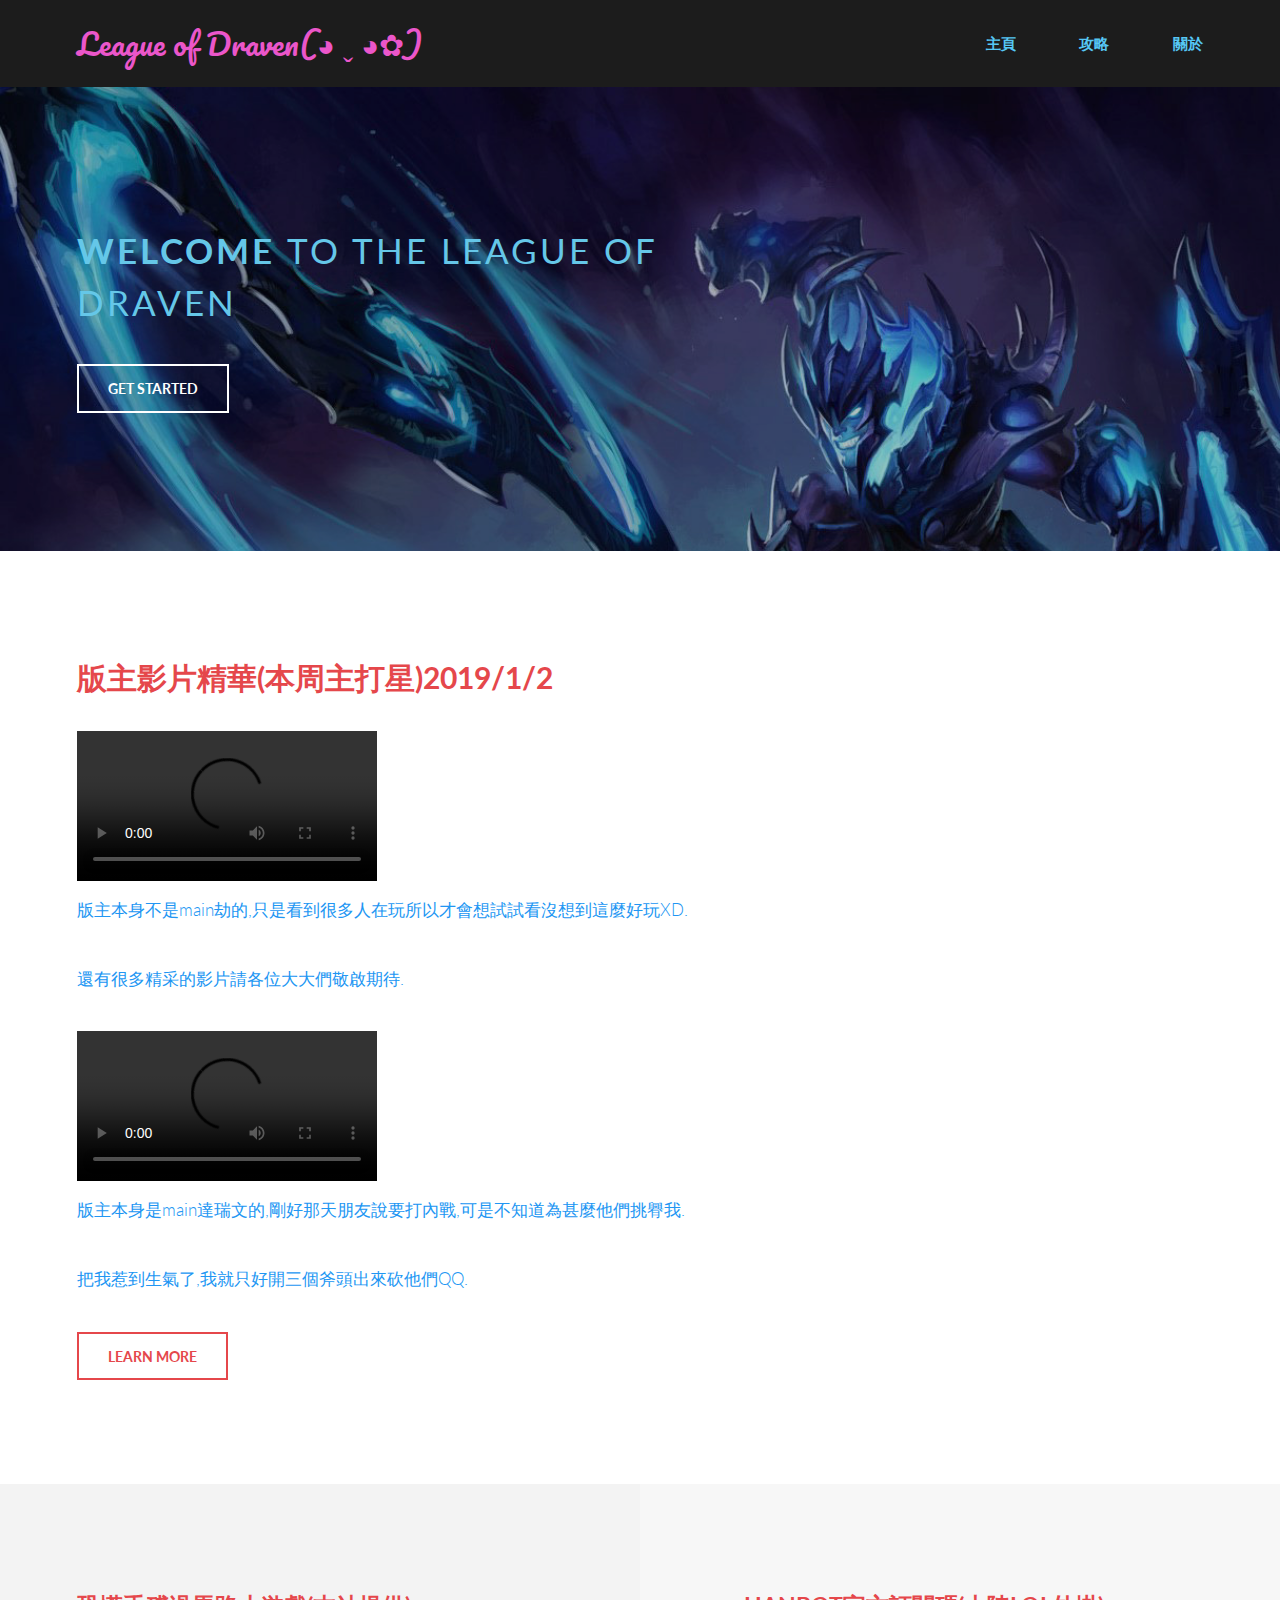
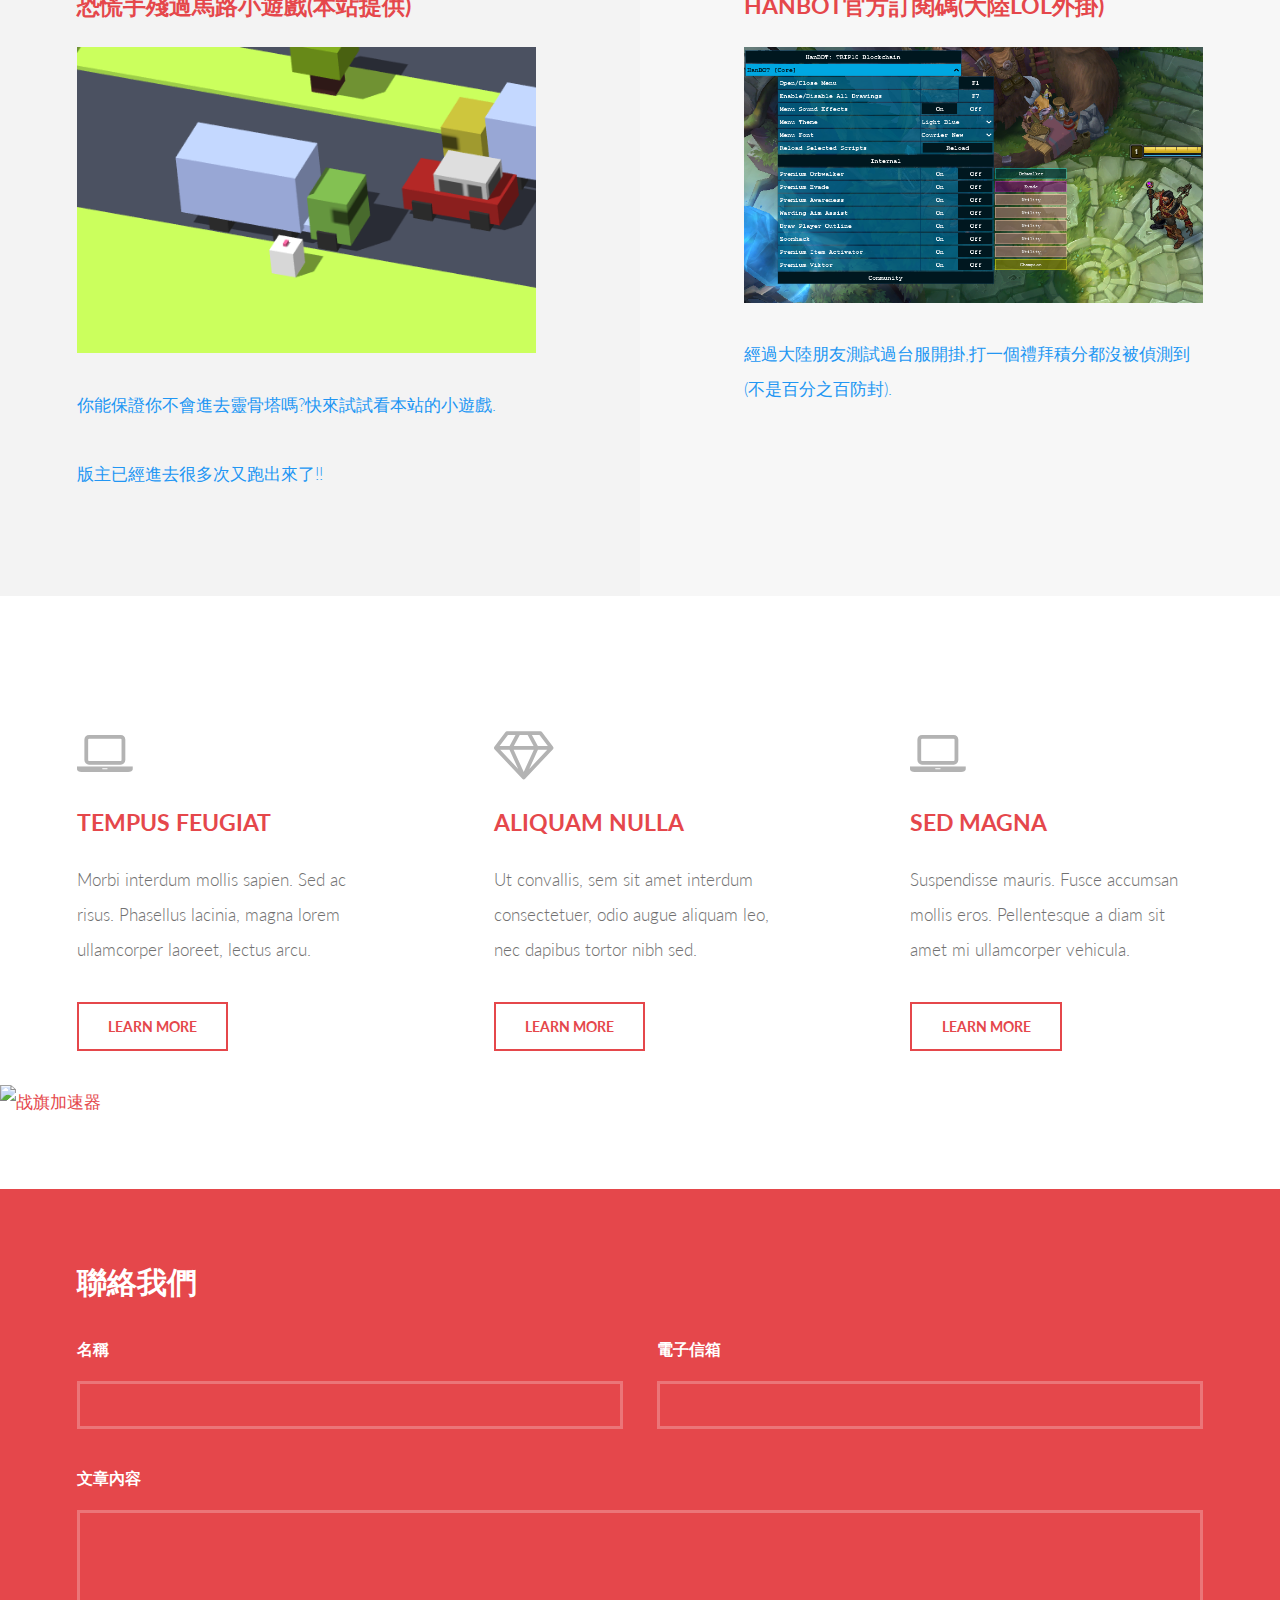
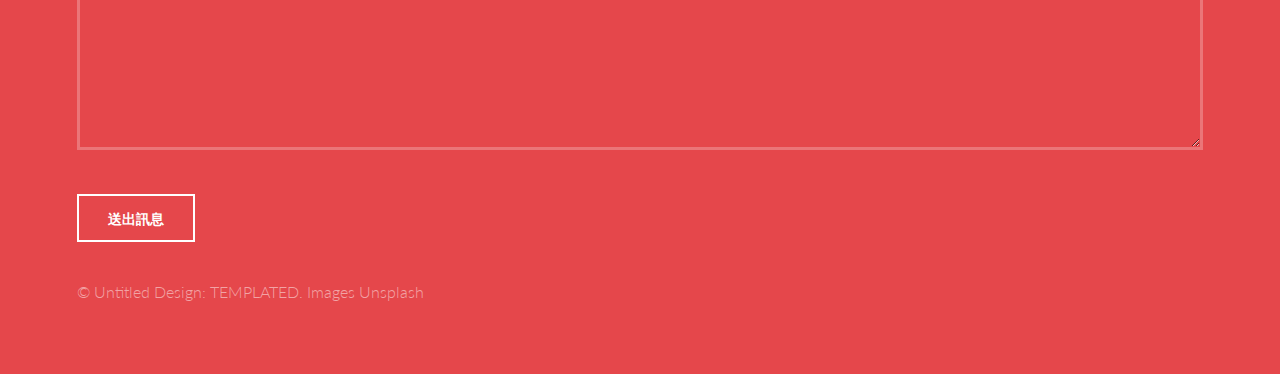
==== index.html @ 7bcf8dbe "first commit" ====
<!DOCTYPE HTML>
<!--
	Introspect by TEMPLATED
	templated.co @templatedco
	Released for free under the Creative Commons Attribution 3.0 license (templated.co/license)
-->
<html>
	<head>
		<title>Welcome to the League of Draven</title>
		<meta charset="utf-8" />
		<meta name="viewport" content="width=device-width, initial-scale=1, user-scalable=no" />
		<link rel="stylesheet" href="assets/css/main.css" />
		<script src="http://ajax.googleapis.com/ajax/libs/jquery/1.11.0/jquery.min.js"></script>
		<link rel="Shortcut Icon" type="image/x-icon" href="images\1547046110.ico">



	</head>
	<body>
	
	

		<!-- Header -->
			<header id="header">
				<div class="inner">
					<a href="index.html" class="logo">League of Draven(◕ ˬ ◕✿)</a>
					<nav id="nav">
						<a href="index.html">主頁</a>
						<a href="generic.html">攻略</a>
						<a href="elements.html">關於</a>
					</nav>
				</div>
			</header>
			<a href="#menu" class="navPanelToggle"><span class="fa fa-bars"></span></a>

		<!-- Banner -->
			<section id="banner">
				<div class="inner">
					<h1>Welcome  <span> to the League of <br />
						Draven</span></h1>
					<ul class="actions">
						<li><a href="#" class="button alt">Get Started</a></li>
					</ul>
				</div>
			</section>

		<!-- One -->
			<section id="one">
				<div class="inner">
					<header>
						<h2>版主影片精華(本周主打星)2019/1/2</h2>
					</header>
					<video src="video\8-24_TW-1605222569_01.webm" controls></video>
					<p>版主本身不是main劫的,只是看到很多人在玩所以才會想試試看沒想到這麼好玩XD.</p>
					<p>還有很多精采的影片請各位大大們敬啟期待.</p>
					<video src="video\8-24_TW-1604609761_01.webm" controls></video>
					<p>版主本身是main達瑞文的,剛好那天朋友說要打內戰,可是不知道為甚麼他們挑臖我.</p>
					<p>把我惹到生氣了,我就只好開三個斧頭出來砍他們QQ.</p>
					<ul class="actions">
						<li><a href="#" class="button alt">Learn More</a></li>
					</ul>
				</div>
			</section>

		<!-- Two -->
			<section id="two">
				<div class="inner">
					<article>
						<div class="content">
							<header>
								<h3>恐慌手殘過馬路小遊戲(本站提供)</h3>
							</header>
							<div class="image fit">
								<a href="gamee.html"><img src="images\過馬路.png"></a>
							</div>
							<p>你能保證你不會進去靈骨塔嗎?快來試試看本站的小遊戲.</p>
							<p>版主已經進去很多次又跑出來了!!</p>
						</div>
					</article>
					<article class="alt">
						<div class="content">
							<header>
								<h3>HanBOT官方訂閱碼(大陸LOL外掛)</h3>
							</header>
							<div class="image fit">
									<a href="https://www.youka.la/category/B91F6070F7A7D979"><img src="images\2935fb7f409cfd7fce089ed0f2c42d4a.png" alt="" /></a>
							</div>
							<p>經過大陸朋友測試過台服開掛,打一個禮拜積分都沒被偵測到(不是百分之百防封).</p>
						</div>
					</article>
				</div>
			</section>

		<!-- Three -->
			<section id="three">
				<div class="inner">
					<article>
						<div class="content">
							<span class="icon fa-laptop"></span>
							<header>
								<h3>Tempus Feugiat</h3>
							</header>
							<p>Morbi interdum mollis sapien. Sed ac risus. Phasellus lacinia, magna lorem ullamcorper laoreet, lectus arcu.</p>
							<ul class="actions">
								<li><a href="#" class="button alt">Learn More</a></li>
							</ul>
						</div>
					</article>
					<article>
						<div class="content">
							<span class="icon fa-diamond"></span>
							<header>
								<h3>Aliquam Nulla</h3>
							</header>
							<p>Ut convallis, sem sit amet interdum consectetuer, odio augue aliquam leo, nec dapibus tortor nibh sed.</p>
							<ul class="actions">
								<li><a href="#" class="button alt">Learn More</a></li>
							</ul>
						</div>
					</article>
					<article>
					<div class="content">
							<span class="icon fa-laptop"></span>
							<header>
								<h3>Sed Magna</h3>
							</header>
							<p>Suspendisse mauris. Fusce accumsan mollis eros. Pellentesque a diam sit amet mi ullamcorper vehicula.</p>
							<ul class="actions">
								<li><a href="#" class="button alt">Learn More</a></li>
							</ul>
						</div>
					</article>
				</div>
				
				<a href="http://analytics.bfun.cn/ad.click?adId=1487&amp;redirectUrl=https%3A%2F%2Fwww.zhanqi.tv%2Ftcms%2Faccelerator" target="_blank" rel="nofollow" title="战旗加速器"><img src="https://img2.zhanqi.tv/uploads/2018/11/4341a-2018111216145092631.jpeg" alt="战旗加速器"></a>
			</section>

		<!-- Footer -->
			<section id="footer">
				<div class="inner">
					<header>
						<h2>聯絡我們</h2>
					</header>
					<form method="post" action="#">
						<div class="field half first">
							<label for="name">名稱</label>
							<input type="text" name="name" id="name" />
						</div>
						<div class="field half">
							<label for="email">電子信箱</label>
							<input type="text" name="email" id="email" />
						</div>
						<div class="field">
							<label for="message">文章內容</label>
							<textarea name="message" id="message" rows="6"></textarea>
						</div>
						<ul class="actions">
							<li><input type="submit" value="送出訊息" class="alt" /></li>
						</ul>
					</form>
					<div class="copyright">
						&copy; Untitled Design: <a href="https://templated.co/">TEMPLATED</a>. Images <a href="https://unsplash.com/">Unsplash</a>
					</div>
				</div>
			</section>

		<!-- Scripts -->
			<script src="assets/js/jquery.min.js"></script>
			<script src="assets/js/skel.min.js"></script>
			<script src="assets/js/util.js"></script>
			<script src="assets/js/main.js"></script>

	</body>
</html>
---- assets/css/main.css ----
@import url(font-awesome.min.css);
@import url("https://fonts.googleapis.com/css?family=Lato:300,400,700|Pacifico");

/*
	Introspect by TEMPLATED
	templated.co @templatedco
	Released for free under the Creative Commons Attribution 3.0 license (templated.co/license)
*/

/* Reset */

	html, body, div, span, applet, object, iframe, h1, h2, h3, h4, h5, h6, p, blockquote, pre, a, abbr, acronym, address, big, cite, code, del, dfn, em, img, ins, kbd, q, s, samp, small, strike, strong, sub, sup, tt, var, b, u, i, center, dl, dt, dd, ol, ul, li, fieldset, form, label, legend, table, caption, tbody, tfoot, thead, tr, th, td, article, aside, canvas, details, embed, figure, figcaption, footer, header, hgroup, menu, nav, output, ruby, section, summary, time, mark, audio, video {
		margin: 0;
		padding: 0;
		border: 0;
		font-size: 100%;
		font: inherit;
		vertical-align: baseline;
	}

	article, aside, details, figcaption, figure, footer, header, hgroup, menu, nav, section {
		display: block;
	}

	body {
		line-height: 1;
	}

	ol, ul {
		list-style: none;
	}

	blockquote, q {
		quotes: none;
	}

	blockquote:before, blockquote:after, q:before, q:after {
		content: '';
		content: none;
	}

	table {
		border-collapse: collapse;
		border-spacing: 0;
	}

	body {
		-webkit-text-size-adjust: none;
	}

/* Box Model */

	*, *:before, *:after {
		-moz-box-sizing: border-box;
		-webkit-box-sizing: border-box;
		box-sizing: border-box;
	}

/* Containers */

	.container {
		margin-left: auto;
		margin-right: auto;
	}

	.container.\31 25\25 {
		width: 100%;
		max-width: 100em;
		min-width: 80em;
	}

	.container.\37 5\25 {
		width: 60em;
	}

	.container.\35 0\25 {
		width: 40em;
	}

	.container.\32 5\25 {
		width: 20em;
	}

	.container {
		width: 80em;
	}

	@media screen and (max-width: 1680px) {

		.container.\31 25\25 {
			width: 100%;
			max-width: 100em;
			min-width: 80em;
		}

		.container.\37 5\25 {
			width: 60em;
		}

		.container.\35 0\25 {
			width: 40em;
		}

		.container.\32 5\25 {
			width: 20em;
		}

		.container {
			width: 80em;
		}

	}

	@media screen and (max-width: 1280px) {

		.container.\31 25\25 {
			width: 100%;
			max-width: 81.25em;
			min-width: 65em;
		}

		.container.\37 5\25 {
			width: 48.75em;
		}

		.container.\35 0\25 {
			width: 32.5em;
		}

		.container.\32 5\25 {
			width: 16.25em;
		}

		.container {
			width: 65em;
		}

	}

	@media screen and (max-width: 980px) {

		.container.\31 25\25 {
			width: 100%;
			max-width: 112.5%;
			min-width: 90%;
		}

		.container.\37 5\25 {
			width: 67.5%;
		}

		.container.\35 0\25 {
			width: 45%;
		}

		.container.\32 5\25 {
			width: 22.5%;
		}

		.container {
			width: 90%;
		}

	}

	@media screen and (max-width: 736px) {

		.container.\31 25\25 {
			width: 100%;
			max-width: 112.5%;
			min-width: 90%;
		}

		.container.\37 5\25 {
			width: 67.5%;
		}

		.container.\35 0\25 {
			width: 45%;
		}

		.container.\32 5\25 {
			width: 22.5%;
		}

		.container {
			width: 90% !important;
		}

	}

	@media screen and (max-width: 480px) {

		.container.\31 25\25 {
			width: 100%;
			max-width: 112.5%;
			min-width: 90%;
		}

		.container.\37 5\25 {
			width: 67.5%;
		}

		.container.\35 0\25 {
			width: 45%;
		}

		.container.\32 5\25 {
			width: 22.5%;
		}

		.container {
			width: 90% !important;
		}

	}

/* Grid */

	.row {
		border-bottom: solid 1px transparent;
		-moz-box-sizing: border-box;
		-webkit-box-sizing: border-box;
		box-sizing: border-box;
	}

	.row > * {
		float: left;
		-moz-box-sizing: border-box;
		-webkit-box-sizing: border-box;
		box-sizing: border-box;
	}

	.row:after, .row:before {
		content: '';
		display: block;
		clear: both;
		height: 0;
	}

	.row.uniform > * > :first-child {
		margin-top: 0;
	}

	.row.uniform > * > :last-child {
		margin-bottom: 0;
	}

	.row.\30 \25 > * {
		padding: 0 0 0 0em;
	}

	.row.\30 \25 {
		margin: 0 0 -1px 0em;
	}

	.row.uniform.\30 \25 > * {
		padding: 0em 0 0 0em;
	}

	.row.uniform.\30 \25 {
		margin: 0em 0 -1px 0em;
	}

	.row > * {
		padding: 0 0 0 2em;
	}

	.row {
		margin: 0 0 -1px -2em;
	}

	.row.uniform > * {
		padding: 2em 0 0 2em;
	}

	.row.uniform {
		margin: -2em 0 -1px -2em;
	}

	.row.\32 00\25 > * {
		padding: 0 0 0 4em;
	}

	.row.\32 00\25 {
		margin: 0 0 -1px -4em;
	}

	.row.uniform.\32 00\25 > * {
		padding: 4em 0 0 4em;
	}

	.row.uniform.\32 00\25 {
		margin: -4em 0 -1px -4em;
	}

	.row.\31 50\25 > * {
		padding: 0 0 0 3em;
	}

	.row.\31 50\25 {
		margin: 0 0 -1px -3em;
	}

	.row.uniform.\31 50\25 > * {
		padding: 3em 0 0 3em;
	}

	.row.uniform.\31 50\25 {
		margin: -3em 0 -1px -3em;
	}

	.row.\35 0\25 > * {
		padding: 0 0 0 1em;
	}

	.row.\35 0\25 {
		margin: 0 0 -1px -1em;
	}

	.row.uniform.\35 0\25 > * {
		padding: 1em 0 0 1em;
	}

	.row.uniform.\35 0\25 {
		margin: -1em 0 -1px -1em;
	}

	.row.\32 5\25 > * {
		padding: 0 0 0 0.5em;
	}

	.row.\32 5\25 {
		margin: 0 0 -1px -0.5em;
	}

	.row.uniform.\32 5\25 > * {
		padding: 0.5em 0 0 0.5em;
	}

	.row.uniform.\32 5\25 {
		margin: -0.5em 0 -1px -0.5em;
	}

	.\31 2u, .\31 2u\24 {
		width: 100%;
		clear: none;
		margin-left: 0;
	}

	.\31 1u, .\31 1u\24 {
		width: 91.6666666667%;
		clear: none;
		margin-left: 0;
	}

	.\31 0u, .\31 0u\24 {
		width: 83.3333333333%;
		clear: none;
		margin-left: 0;
	}

	.\39 u, .\39 u\24 {
		width: 75%;
		clear: none;
		margin-left: 0;
	}

	.\38 u, .\38 u\24 {
		width: 66.6666666667%;
		clear: none;
		margin-left: 0;
	}

	.\37 u, .\37 u\24 {
		width: 58.3333333333%;
		clear: none;
		margin-left: 0;
	}

	.\36 u, .\36 u\24 {
		width: 50%;
		clear: none;
		margin-left: 0;
	}

	.\35 u, .\35 u\24 {
		width: 41.6666666667%;
		clear: none;
		margin-left: 0;
	}

	.\34 u, .\34 u\24 {
		width: 33.3333333333%;
		clear: none;
		margin-left: 0;
	}

	.\33 u, .\33 u\24 {
		width: 25%;
		clear: none;
		margin-left: 0;
	}

	.\32 u, .\32 u\24 {
		width: 16.6666666667%;
		clear: none;
		margin-left: 0;
	}

	.\31 u, .\31 u\24 {
		width: 8.3333333333%;
		clear: none;
		margin-left: 0;
	}

	.\31 2u\24 + *,
	.\31 1u\24 + *,
	.\31 0u\24 + *,
	.\39 u\24 + *,
	.\38 u\24 + *,
	.\37 u\24 + *,
	.\36 u\24 + *,
	.\35 u\24 + *,
	.\34 u\24 + *,
	.\33 u\24 + *,
	.\32 u\24 + *,
	.\31 u\24 + * {
		clear: left;
	}

	.\-11u {
		margin-left: 91.66667%;
	}

	.\-10u {
		margin-left: 83.33333%;
	}

	.\-9u {
		margin-left: 75%;
	}

	.\-8u {
		margin-left: 66.66667%;
	}

	.\-7u {
		margin-left: 58.33333%;
	}

	.\-6u {
		margin-left: 50%;
	}

	.\-5u {
		margin-left: 41.66667%;
	}

	.\-4u {
		margin-left: 33.33333%;
	}

	.\-3u {
		margin-left: 25%;
	}

	.\-2u {
		margin-left: 16.66667%;
	}

	.\-1u {
		margin-left: 8.33333%;
	}

	@media screen and (max-width: 1680px) {

		.row > * {
			padding: 0 0 0 2em;
		}

		.row {
			margin: 0 0 -1px -2em;
		}

		.row.uniform > * {
			padding: 2em 0 0 2em;
		}

		.row.uniform {
			margin: -2em 0 -1px -2em;
		}

		.row.\32 00\25 > * {
			padding: 0 0 0 4em;
		}

		.row.\32 00\25 {
			margin: 0 0 -1px -4em;
		}

		.row.uniform.\32 00\25 > * {
			padding: 4em 0 0 4em;
		}

		.row.uniform.\32 00\25 {
			margin: -4em 0 -1px -4em;
		}

		.row.\31 50\25 > * {
			padding: 0 0 0 3em;
		}

		.row.\31 50\25 {
			margin: 0 0 -1px -3em;
		}

		.row.uniform.\31 50\25 > * {
			padding: 3em 0 0 3em;
		}

		.row.uniform.\31 50\25 {
			margin: -3em 0 -1px -3em;
		}

		.row.\35 0\25 > * {
			padding: 0 0 0 1em;
		}

		.row.\35 0\25 {
			margin: 0 0 -1px -1em;
		}

		.row.uniform.\35 0\25 > * {
			padding: 1em 0 0 1em;
		}

		.row.uniform.\35 0\25 {
			margin: -1em 0 -1px -1em;
		}

		.row.\32 5\25 > * {
			padding: 0 0 0 0.5em;
		}

		.row.\32 5\25 {
			margin: 0 0 -1px -0.5em;
		}

		.row.uniform.\32 5\25 > * {
			padding: 0.5em 0 0 0.5em;
		}

		.row.uniform.\32 5\25 {
			margin: -0.5em 0 -1px -0.5em;
		}

		.\31 2u\28xlarge\29, .\31 2u\24\28xlarge\29 {
			width: 100%;
			clear: none;
			margin-left: 0;
		}

		.\31 1u\28xlarge\29, .\31 1u\24\28xlarge\29 {
			width: 91.6666666667%;
			clear: none;
			margin-left: 0;
		}

		.\31 0u\28xlarge\29, .\31 0u\24\28xlarge\29 {
			width: 83.3333333333%;
			clear: none;
			margin-left: 0;
		}

		.\39 u\28xlarge\29, .\39 u\24\28xlarge\29 {
			width: 75%;
			clear: none;
			margin-left: 0;
		}

		.\38 u\28xlarge\29, .\38 u\24\28xlarge\29 {
			width: 66.6666666667%;
			clear: none;
			margin-left: 0;
		}

		.\37 u\28xlarge\29, .\37 u\24\28xlarge\29 {
			width: 58.3333333333%;
			clear: none;
			margin-left: 0;
		}

		.\36 u\28xlarge\29, .\36 u\24\28xlarge\29 {
			width: 50%;
			clear: none;
			margin-left: 0;
		}

		.\35 u\28xlarge\29, .\35 u\24\28xlarge\29 {
			width: 41.6666666667%;
			clear: none;
			margin-left: 0;
		}

		.\34 u\28xlarge\29, .\34 u\24\28xlarge\29 {
			width: 33.3333333333%;
			clear: none;
			margin-left: 0;
		}

		.\33 u\28xlarge\29, .\33 u\24\28xlarge\29 {
			width: 25%;
			clear: none;
			margin-left: 0;
		}

		.\32 u\28xlarge\29, .\32 u\24\28xlarge\29 {
			width: 16.6666666667%;
			clear: none;
			margin-left: 0;
		}

		.\31 u\28xlarge\29, .\31 u\24\28xlarge\29 {
			width: 8.3333333333%;
			clear: none;
			margin-left: 0;
		}

		.\31 2u\24\28xlarge\29 + *,
		.\31 1u\24\28xlarge\29 + *,
		.\31 0u\24\28xlarge\29 + *,
		.\39 u\24\28xlarge\29 + *,
		.\38 u\24\28xlarge\29 + *,
		.\37 u\24\28xlarge\29 + *,
		.\36 u\24\28xlarge\29 + *,
		.\35 u\24\28xlarge\29 + *,
		.\34 u\24\28xlarge\29 + *,
		.\33 u\24\28xlarge\29 + *,
		.\32 u\24\28xlarge\29 + *,
		.\31 u\24\28xlarge\29 + * {
			clear: left;
		}

		.\-11u\28xlarge\29 {
			margin-left: 91.66667%;
		}

		.\-10u\28xlarge\29 {
			margin-left: 83.33333%;
		}

		.\-9u\28xlarge\29 {
			margin-left: 75%;
		}

		.\-8u\28xlarge\29 {
			margin-left: 66.66667%;
		}

		.\-7u\28xlarge\29 {
			margin-left: 58.33333%;
		}

		.\-6u\28xlarge\29 {
			margin-left: 50%;
		}

		.\-5u\28xlarge\29 {
			margin-left: 41.66667%;
		}

		.\-4u\28xlarge\29 {
			margin-left: 33.33333%;
		}

		.\-3u\28xlarge\29 {
			margin-left: 25%;
		}

		.\-2u\28xlarge\29 {
			margin-left: 16.66667%;
		}

		.\-1u\28xlarge\29 {
			margin-left: 8.33333%;
		}

	}

	@media screen and (max-width: 1280px) {

		.row > * {
			padding: 0 0 0 1.5em;
		}

		.row {
			margin: 0 0 -1px -1.5em;
		}

		.row.uniform > * {
			padding: 1.5em 0 0 1.5em;
		}

		.row.uniform {
			margin: -1.5em 0 -1px -1.5em;
		}

		.row.\32 00\25 > * {
			padding: 0 0 0 3em;
		}

		.row.\32 00\25 {
			margin: 0 0 -1px -3em;
		}

		.row.uniform.\32 00\25 > * {
			padding: 3em 0 0 3em;
		}

		.row.uniform.\32 00\25 {
			margin: -3em 0 -1px -3em;
		}

		.row.\31 50\25 > * {
			padding: 0 0 0 2.25em;
		}

		.row.\31 50\25 {
			margin: 0 0 -1px -2.25em;
		}

		.row.uniform.\31 50\25 > * {
			padding: 2.25em 0 0 2.25em;
		}

		.row.uniform.\31 50\25 {
			margin: -2.25em 0 -1px -2.25em;
		}

		.row.\35 0\25 > * {
			padding: 0 0 0 0.75em;
		}

		.row.\35 0\25 {
			margin: 0 0 -1px -0.75em;
		}

		.row.uniform.\35 0\25 > * {
			padding: 0.75em 0 0 0.75em;
		}

		.row.uniform.\35 0\25 {
			margin: -0.75em 0 -1px -0.75em;
		}

		.row.\32 5\25 > * {
			padding: 0 0 0 0.375em;
		}

		.row.\32 5\25 {
			margin: 0 0 -1px -0.375em;
		}

		.row.uniform.\32 5\25 > * {
			padding: 0.375em 0 0 0.375em;
		}

		.row.uniform.\32 5\25 {
			margin: -0.375em 0 -1px -0.375em;
		}

		.\31 2u\28large\29, .\31 2u\24\28large\29 {
			width: 100%;
			clear: none;
			margin-left: 0;
		}

		.\31 1u\28large\29, .\31 1u\24\28large\29 {
			width: 91.6666666667%;
			clear: none;
			margin-left: 0;
		}

		.\31 0u\28large\29, .\31 0u\24\28large\29 {
			width: 83.3333333333%;
			clear: none;
			margin-left: 0;
		}

		.\39 u\28large\29, .\39 u\24\28large\29 {
			width: 75%;
			clear: none;
			margin-left: 0;
		}

		.\38 u\28large\29, .\38 u\24\28large\29 {
			width: 66.6666666667%;
			clear: none;
			margin-left: 0;
		}

		.\37 u\28large\29, .\37 u\24\28large\29 {
			width: 58.3333333333%;
			clear: none;
			margin-left: 0;
		}

		.\36 u\28large\29, .\36 u\24\28large\29 {
			width: 50%;
			clear: none;
			margin-left: 0;
		}

		.\35 u\28large\29, .\35 u\24\28large\29 {
			width: 41.6666666667%;
			clear: none;
			margin-left: 0;
		}

		.\34 u\28large\29, .\34 u\24\28large\29 {
			width: 33.3333333333%;
			clear: none;
			margin-left: 0;
		}

		.\33 u\28large\29, .\33 u\24\28large\29 {
			width: 25%;
			clear: none;
			margin-left: 0;
		}

		.\32 u\28large\29, .\32 u\24\28large\29 {
			width: 16.6666666667%;
			clear: none;
			margin-left: 0;
		}

		.\31 u\28large\29, .\31 u\24\28large\29 {
			width: 8.3333333333%;
			clear: none;
			margin-left: 0;
		}

		.\31 2u\24\28large\29 + *,
		.\31 1u\24\28large\29 + *,
		.\31 0u\24\28large\29 + *,
		.\39 u\24\28large\29 + *,
		.\38 u\24\28large\29 + *,
		.\37 u\24\28large\29 + *,
		.\36 u\24\28large\29 + *,
		.\35 u\24\28large\29 + *,
		.\34 u\24\28large\29 + *,
		.\33 u\24\28large\29 + *,
		.\32 u\24\28large\29 + *,
		.\31 u\24\28large\29 + * {
			clear: left;
		}

		.\-11u\28large\29 {
			margin-left: 91.66667%;
		}

		.\-10u\28large\29 {
			margin-left: 83.33333%;
		}

		.\-9u\28large\29 {
			margin-left: 75%;
		}

		.\-8u\28large\29 {
			margin-left: 66.66667%;
		}

		.\-7u\28large\29 {
			margin-left: 58.33333%;
		}

		.\-6u\28large\29 {
			margin-left: 50%;
		}

		.\-5u\28large\29 {
			margin-left: 41.66667%;
		}

		.\-4u\28large\29 {
			margin-left: 33.33333%;
		}

		.\-3u\28large\29 {
			margin-left: 25%;
		}

		.\-2u\28large\29 {
			margin-left: 16.66667%;
		}

		.\-1u\28large\29 {
			margin-left: 8.33333%;
		}

	}

	@media screen and (max-width: 980px) {

		.row > * {
			padding: 0 0 0 1.5em;
		}

		.row {
			margin: 0 0 -1px -1.5em;
		}

		.row.uniform > * {
			padding: 1.5em 0 0 1.5em;
		}

		.row.uniform {
			margin: -1.5em 0 -1px -1.5em;
		}

		.row.\32 00\25 > * {
			padding: 0 0 0 3em;
		}

		.row.\32 00\25 {
			margin: 0 0 -1px -3em;
		}

		.row.uniform.\32 00\25 > * {
			padding: 3em 0 0 3em;
		}

		.row.uniform.\32 00\25 {
			margin: -3em 0 -1px -3em;
		}

		.row.\31 50\25 > * {
			padding: 0 0 0 2.25em;
		}

		.row.\31 50\25 {
			margin: 0 0 -1px -2.25em;
		}

		.row.uniform.\31 50\25 > * {
			padding: 2.25em 0 0 2.25em;
		}

		.row.uniform.\31 50\25 {
			margin: -2.25em 0 -1px -2.25em;
		}

		.row.\35 0\25 > * {
			padding: 0 0 0 0.75em;
		}

		.row.\35 0\25 {
			margin: 0 0 -1px -0.75em;
		}

		.row.uniform.\35 0\25 > * {
			padding: 0.75em 0 0 0.75em;
		}

		.row.uniform.\35 0\25 {
			margin: -0.75em 0 -1px -0.75em;
		}

		.row.\32 5\25 > * {
			padding: 0 0 0 0.375em;
		}

		.row.\32 5\25 {
			margin: 0 0 -1px -0.375em;
		}

		.row.uniform.\32 5\25 > * {
			padding: 0.375em 0 0 0.375em;
		}

		.row.uniform.\32 5\25 {
			margin: -0.375em 0 -1px -0.375em;
		}

		.\31 2u\28medium\29, .\31 2u\24\28medium\29 {
			width: 100%;
			clear: none;
			margin-left: 0;
		}

		.\31 1u\28medium\29, .\31 1u\24\28medium\29 {
			width: 91.6666666667%;
			clear: none;
			margin-left: 0;
		}

		.\31 0u\28medium\29, .\31 0u\24\28medium\29 {
			width: 83.3333333333%;
			clear: none;
			margin-left: 0;
		}

		.\39 u\28medium\29, .\39 u\24\28medium\29 {
			width: 75%;
			clear: none;
			margin-left: 0;
		}

		.\38 u\28medium\29, .\38 u\24\28medium\29 {
			width: 66.6666666667%;
			clear: none;
			margin-left: 0;
		}

		.\37 u\28medium\29, .\37 u\24\28medium\29 {
			width: 58.3333333333%;
			clear: none;
			margin-left: 0;
		}

		.\36 u\28medium\29, .\36 u\24\28medium\29 {
			width: 50%;
			clear: none;
			margin-left: 0;
		}

		.\35 u\28medium\29, .\35 u\24\28medium\29 {
			width: 41.6666666667%;
			clear: none;
			margin-left: 0;
		}

		.\34 u\28medium\29, .\34 u\24\28medium\29 {
			width: 33.3333333333%;
			clear: none;
			margin-left: 0;
		}

		.\33 u\28medium\29, .\33 u\24\28medium\29 {
			width: 25%;
			clear: none;
			margin-left: 0;
		}

		.\32 u\28medium\29, .\32 u\24\28medium\29 {
			width: 16.6666666667%;
			clear: none;
			margin-left: 0;
		}

		.\31 u\28medium\29, .\31 u\24\28medium\29 {
			width: 8.3333333333%;
			clear: none;
			margin-left: 0;
		}

		.\31 2u\24\28medium\29 + *,
		.\31 1u\24\28medium\29 + *,
		.\31 0u\24\28medium\29 + *,
		.\39 u\24\28medium\29 + *,
		.\38 u\24\28medium\29 + *,
		.\37 u\24\28medium\29 + *,
		.\36 u\24\28medium\29 + *,
		.\35 u\24\28medium\29 + *,
		.\34 u\24\28medium\29 + *,
		.\33 u\24\28medium\29 + *,
		.\32 u\24\28medium\29 + *,
		.\31 u\24\28medium\29 + * {
			clear: left;
		}

		.\-11u\28medium\29 {
			margin-left: 91.66667%;
		}

		.\-10u\28medium\29 {
			margin-left: 83.33333%;
		}

		.\-9u\28medium\29 {
			margin-left: 75%;
		}

		.\-8u\28medium\29 {
			margin-left: 66.66667%;
		}

		.\-7u\28medium\29 {
			margin-left: 58.33333%;
		}

		.\-6u\28medium\29 {
			margin-left: 50%;
		}

		.\-5u\28medium\29 {
			margin-left: 41.66667%;
		}

		.\-4u\28medium\29 {
			margin-left: 33.33333%;
		}

		.\-3u\28medium\29 {
			margin-left: 25%;
		}

		.\-2u\28medium\29 {
			margin-left: 16.66667%;
		}

		.\-1u\28medium\29 {
			margin-left: 8.33333%;
		}

	}

	@media screen and (max-width: 736px) {

		.row > * {
			padding: 0 0 0 1.25em;
		}

		.row {
			margin: 0 0 -1px -1.25em;
		}

		.row.uniform > * {
			padding: 1.25em 0 0 1.25em;
		}

		.row.uniform {
			margin: -1.25em 0 -1px -1.25em;
		}

		.row.\32 00\25 > * {
			padding: 0 0 0 2.5em;
		}

		.row.\32 00\25 {
			margin: 0 0 -1px -2.5em;
		}

		.row.uniform.\32 00\25 > * {
			padding: 2.5em 0 0 2.5em;
		}

		.row.uniform.\32 00\25 {
			margin: -2.5em 0 -1px -2.5em;
		}

		.row.\31 50\25 > * {
			padding: 0 0 0 1.875em;
		}

		.row.\31 50\25 {
			margin: 0 0 -1px -1.875em;
		}

		.row.uniform.\31 50\25 > * {
			padding: 1.875em 0 0 1.875em;
		}

		.row.uniform.\31 50\25 {
			margin: -1.875em 0 -1px -1.875em;
		}

		.row.\35 0\25 > * {
			padding: 0 0 0 0.625em;
		}

		.row.\35 0\25 {
			margin: 0 0 -1px -0.625em;
		}

		.row.uniform.\35 0\25 > * {
			padding: 0.625em 0 0 0.625em;
		}

		.row.uniform.\35 0\25 {
			margin: -0.625em 0 -1px -0.625em;
		}

		.row.\32 5\25 > * {
			padding: 0 0 0 0.3125em;
		}

		.row.\32 5\25 {
			margin: 0 0 -1px -0.3125em;
		}

		.row.uniform.\32 5\25 > * {
			padding: 0.3125em 0 0 0.3125em;
		}

		.row.uniform.\32 5\25 {
			margin: -0.3125em 0 -1px -0.3125em;
		}

		.\31 2u\28small\29, .\31 2u\24\28small\29 {
			width: 100%;
			clear: none;
			margin-left: 0;
		}

		.\31 1u\28small\29, .\31 1u\24\28small\29 {
			width: 91.6666666667%;
			clear: none;
			margin-left: 0;
		}

		.\31 0u\28small\29, .\31 0u\24\28small\29 {
			width: 83.3333333333%;
			clear: none;
			margin-left: 0;
		}

		.\39 u\28small\29, .\39 u\24\28small\29 {
			width: 75%;
			clear: none;
			margin-left: 0;
		}

		.\38 u\28small\29, .\38 u\24\28small\29 {
			width: 66.6666666667%;
			clear: none;
			margin-left: 0;
		}

		.\37 u\28small\29, .\37 u\24\28small\29 {
			width: 58.3333333333%;
			clear: none;
			margin-left: 0;
		}

		.\36 u\28small\29, .\36 u\24\28small\29 {
			width: 50%;
			clear: none;
			margin-left: 0;
		}

		.\35 u\28small\29, .\35 u\24\28small\29 {
			width: 41.6666666667%;
			clear: none;
			margin-left: 0;
		}

		.\34 u\28small\29, .\34 u\24\28small\29 {
			width: 33.3333333333%;
			clear: none;
			margin-left: 0;
		}

		.\33 u\28small\29, .\33 u\24\28small\29 {
			width: 25%;
			clear: none;
			margin-left: 0;
		}

		.\32 u\28small\29, .\32 u\24\28small\29 {
			width: 16.6666666667%;
			clear: none;
			margin-left: 0;
		}

		.\31 u\28small\29, .\31 u\24\28small\29 {
			width: 8.3333333333%;
			clear: none;
			margin-left: 0;
		}

		.\31 2u\24\28small\29 + *,
		.\31 1u\24\28small\29 + *,
		.\31 0u\24\28small\29 + *,
		.\39 u\24\28small\29 + *,
		.\38 u\24\28small\29 + *,
		.\37 u\24\28small\29 + *,
		.\36 u\24\28small\29 + *,
		.\35 u\24\28small\29 + *,
		.\34 u\24\28small\29 + *,
		.\33 u\24\28small\29 + *,
		.\32 u\24\28small\29 + *,
		.\31 u\24\28small\29 + * {
			clear: left;
		}

		.\-11u\28small\29 {
			margin-left: 91.66667%;
		}

		.\-10u\28small\29 {
			margin-left: 83.33333%;
		}

		.\-9u\28small\29 {
			margin-left: 75%;
		}

		.\-8u\28small\29 {
			margin-left: 66.66667%;
		}

		.\-7u\28small\29 {
			margin-left: 58.33333%;
		}

		.\-6u\28small\29 {
			margin-left: 50%;
		}

		.\-5u\28small\29 {
			margin-left: 41.66667%;
		}

		.\-4u\28small\29 {
			margin-left: 33.33333%;
		}

		.\-3u\28small\29 {
			margin-left: 25%;
		}

		.\-2u\28small\29 {
			margin-left: 16.66667%;
		}

		.\-1u\28small\29 {
			margin-left: 8.33333%;
		}

	}

	@media screen and (max-width: 480px) {

		.row > * {
			padding: 0 0 0 1.25em;
		}

		.row {
			margin: 0 0 -1px -1.25em;
		}

		.row.uniform > * {
			padding: 1.25em 0 0 1.25em;
		}

		.row.uniform {
			margin: -1.25em 0 -1px -1.25em;
		}

		.row.\32 00\25 > * {
			padding: 0 0 0 2.5em;
		}

		.row.\32 00\25 {
			margin: 0 0 -1px -2.5em;
		}

		.row.uniform.\32 00\25 > * {
			padding: 2.5em 0 0 2.5em;
		}

		.row.uniform.\32 00\25 {
			margin: -2.5em 0 -1px -2.5em;
		}

		.row.\31 50\25 > * {
			padding: 0 0 0 1.875em;
		}

		.row.\31 50\25 {
			margin: 0 0 -1px -1.875em;
		}

		.row.uniform.\31 50\25 > * {
			padding: 1.875em 0 0 1.875em;
		}

		.row.uniform.\31 50\25 {
			margin: -1.875em 0 -1px -1.875em;
		}

		.row.\35 0\25 > * {
			padding: 0 0 0 0.625em;
		}

		.row.\35 0\25 {
			margin: 0 0 -1px -0.625em;
		}

		.row.uniform.\35 0\25 > * {
			padding: 0.625em 0 0 0.625em;
		}

		.row.uniform.\35 0\25 {
			margin: -0.625em 0 -1px -0.625em;
		}

		.row.\32 5\25 > * {
			padding: 0 0 0 0.3125em;
		}

		.row.\32 5\25 {
			margin: 0 0 -1px -0.3125em;
		}

		.row.uniform.\32 5\25 > * {
			padding: 0.3125em 0 0 0.3125em;
		}

		.row.uniform.\32 5\25 {
			margin: -0.3125em 0 -1px -0.3125em;
		}

		.\31 2u\28xsmall\29, .\31 2u\24\28xsmall\29 {
			width: 100%;
			clear: none;
			margin-left: 0;
		}

		.\31 1u\28xsmall\29, .\31 1u\24\28xsmall\29 {
			width: 91.6666666667%;
			clear: none;
			margin-left: 0;
		}

		.\31 0u\28xsmall\29, .\31 0u\24\28xsmall\29 {
			width: 83.3333333333%;
			clear: none;
			margin-left: 0;
		}

		.\39 u\28xsmall\29, .\39 u\24\28xsmall\29 {
			width: 75%;
			clear: none;
			margin-left: 0;
		}

		.\38 u\28xsmall\29, .\38 u\24\28xsmall\29 {
			width: 66.6666666667%;
			clear: none;
			margin-left: 0;
		}

		.\37 u\28xsmall\29, .\37 u\24\28xsmall\29 {
			width: 58.3333333333%;
			clear: none;
			margin-left: 0;
		}

		.\36 u\28xsmall\29, .\36 u\24\28xsmall\29 {
			width: 50%;
			clear: none;
			margin-left: 0;
		}

		.\35 u\28xsmall\29, .\35 u\24\28xsmall\29 {
			width: 41.6666666667%;
			clear: none;
			margin-left: 0;
		}

		.\34 u\28xsmall\29, .\34 u\24\28xsmall\29 {
			width: 33.3333333333%;
			clear: none;
			margin-left: 0;
		}

		.\33 u\28xsmall\29, .\33 u\24\28xsmall\29 {
			width: 25%;
			clear: none;
			margin-left: 0;
		}

		.\32 u\28xsmall\29, .\32 u\24\28xsmall\29 {
			width: 16.6666666667%;
			clear: none;
			margin-left: 0;
		}

		.\31 u\28xsmall\29, .\31 u\24\28xsmall\29 {
			width: 8.3333333333%;
			clear: none;
			margin-left: 0;
		}

		.\31 2u\24\28xsmall\29 + *,
		.\31 1u\24\28xsmall\29 + *,
		.\31 0u\24\28xsmall\29 + *,
		.\39 u\24\28xsmall\29 + *,
		.\38 u\24\28xsmall\29 + *,
		.\37 u\24\28xsmall\29 + *,
		.\36 u\24\28xsmall\29 + *,
		.\35 u\24\28xsmall\29 + *,
		.\34 u\24\28xsmall\29 + *,
		.\33 u\24\28xsmall\29 + *,
		.\32 u\24\28xsmall\29 + *,
		.\31 u\24\28xsmall\29 + * {
			clear: left;
		}

		.\-11u\28xsmall\29 {
			margin-left: 91.66667%;
		}

		.\-10u\28xsmall\29 {
			margin-left: 83.33333%;
		}

		.\-9u\28xsmall\29 {
			margin-left: 75%;
		}

		.\-8u\28xsmall\29 {
			margin-left: 66.66667%;
		}

		.\-7u\28xsmall\29 {
			margin-left: 58.33333%;
		}

		.\-6u\28xsmall\29 {
			margin-left: 50%;
		}

		.\-5u\28xsmall\29 {
			margin-left: 41.66667%;
		}

		.\-4u\28xsmall\29 {
			margin-left: 33.33333%;
		}

		.\-3u\28xsmall\29 {
			margin-left: 25%;
		}

		.\-2u\28xsmall\29 {
			margin-left: 16.66667%;
		}

		.\-1u\28xsmall\29 {
			margin-left: 8.33333%;
		}

	}

/* Basic */

	@-ms-viewport {
		width: device-width;
	}

	body {
		-ms-overflow-style: scrollbar;
	}

	@media screen and (max-width: 480px) {

		html, body {
			min-width: 320px;
		}

	}

	body {
		background: #fff;
	}

		body.is-loading *, body.is-loading *:before, body.is-loading *:after {
			-moz-animation: none !important;
			-webkit-animation: none !important;
			-ms-animation: none !important;
			animation: none !important;
			-moz-transition: none !important;
			-webkit-transition: none !important;
			-ms-transition: none !important;
			transition: none !important;
		}

/* Type */

	body {
		background-color: #fff;
		color: #2196F3;
	}

	body, input, select, textarea {
		font-family: "Lato", sans-serif;
		font-size: 15pt;
		font-weight: 300;
		line-height: 2;
	}

		@media screen and (max-width: 1680px) {

			body, input, select, textarea {
				font-size: 13pt;
			}

		}

		@media screen and (max-width: 1280px) {

			body, input, select, textarea {
				font-size: 13pt;
			}

		}

		@media screen and (max-width: 980px) {

			body, input, select, textarea {
				font-size: 12pt;
			}

		}

		@media screen and (max-width: 736px) {

			body, input, select, textarea {
				font-size: 12pt;
			}

		}

		@media screen and (max-width: 480px) {

			body, input, select, textarea {
				font-size: 12pt;
			}

		}

	a {
		-moz-transition: color 0.2s ease-in-out;
		-webkit-transition: color 0.2s ease-in-out;
		-ms-transition: color 0.2s ease-in-out;
		transition: color 0.2s ease-in-out;
		text-decoration: none;
	}

		a:hover {
			text-decoration: underline;
		}

	strong, b {
		font-weight: 700;
	}

	em, i {
		font-style: italic;
	}

	p {
		margin: 0 0 2em 0;
	}

	h1, h2, h3, h4, h5, h6 {
		font-weight: 700;
		line-height: 1.5;
		margin: 0 0 1em 0;
		text-transform: uppercase;
	}

		h1 a, h2 a, h3 a, h4 a, h5 a, h6 a {
			color: inherit;
			text-decoration: none;
		}

	h1 {
		font-size: 2em;
		margin: 0 0 0.25em 0;
	}

	h2 {
		font-size: 1.75em;
	}

	h3 {
		font-size: 1.35em;
	}

	h4 {
		font-size: 1.1em;
	}

	h5 {
		font-size: 0.9em;
	}

	h6 {
		font-size: 0.7em;
	}

	@media screen and (max-width: 736px) {

		h1 {
			font-size: 1.5em;
		}

		h2 {
			font-size: 1.25em;
		}

		h3 {
			font-size: 1.1em;
		}

	}

	sub {
		font-size: 0.8em;
		position: relative;
		top: 0.5em;
	}

	sup {
		font-size: 0.8em;
		position: relative;
		top: -0.5em;
	}

	blockquote {
		border-left: solid 4px;
		font-style: italic;
		margin: 0 0 2em 0;
		padding: 0.5em 0 0.5em 2em;
	}

	code {
		border-radius: 0;
		border: solid 1px;
		font-family: "Courier New", monospace;
		font-size: 0.9em;
		margin: 0 0.25em;
		padding: 0.25em 0.65em;
	}

	pre {
		-webkit-overflow-scrolling: touch;
		font-family: "Courier New", monospace;
		font-size: 0.9em;
		margin: 0 0 2em 0;
	}

		pre code {
			display: block;
			line-height: 1.75;
			padding: 1em 1.5em;
			overflow-x: auto;
		}

	hr {
		border: 0;
		border-bottom: solid 1px;
		margin: 2em 0;
	}

		hr.major {
			margin: 3em 0;
		}

	.align-left {
		text-align: left;
	}

	.align-center {
		text-align: center;
	}

	.align-right {
		text-align: right;
	}

	input, select, textarea {
		color: #e5474b;
	}

	a {
		color: #e5474b;
	}

	strong, b {
		color: #e5474b;
	}

	h1, h2, h3, h4, h5, h6 {
		color: #e5474b;
	}

	blockquote {
		border-left-color: #e5474b;
	}

	code {
		background: none;
		border-color: #e5474b;
	}

	hr {
		border-bottom-color: #e5474b;
	}

/* Box */

	.box {
		border-radius: 0;
		border: solid 1px;
		margin-bottom: 2em;
		padding: 1.5em;
	}

		.box > :last-child,
		.box > :last-child > :last-child,
		.box > :last-child > :last-child > :last-child {
			margin-bottom: 0;
		}

		.box.alt {
			border: 0;
			border-radius: 0;
			padding: 0;
		}

	.box {
		border-color: #e5474b;
	}

/* Button */

	input[type="submit"],
	input[type="reset"],
	input[type="button"],
	button,
	.button {
		-moz-appearance: none;
		-webkit-appearance: none;
		-ms-appearance: none;
		appearance: none;
		-moz-transition: background-color 0.2s ease-in-out, color 0.2s ease-in-out;
		-webkit-transition: background-color 0.2s ease-in-out, color 0.2s ease-in-out;
		-ms-transition: background-color 0.2s ease-in-out, color 0.2s ease-in-out;
		transition: background-color 0.2s ease-in-out, color 0.2s ease-in-out;
		border-radius: 0;
		border: 0;
		cursor: pointer;
		display: inline-block;
		font-size: .8em;
		font-weight: 700;
		height: 3.5em;
		line-height: 3.65em;
		padding: 0 2.25em;
		text-align: center;
		text-decoration: none;
		text-transform: uppercase;
		white-space: nowrap;
	}

		input[type="submit"]:hover,
		input[type="reset"]:hover,
		input[type="button"]:hover,
		button:hover,
		.button:hover {
			text-decoration: none;
		}

		input[type="submit"].icon,
		input[type="reset"].icon,
		input[type="button"].icon,
		button.icon,
		.button.icon {
			padding-left: 1.35em;
		}

			input[type="submit"].icon:before,
			input[type="reset"].icon:before,
			input[type="button"].icon:before,
			button.icon:before,
			.button.icon:before {
				margin-right: 0.5em;
			}

		input[type="submit"].fit,
		input[type="reset"].fit,
		input[type="button"].fit,
		button.fit,
		.button.fit {
			display: block;
			margin: 0 0 1em 0;
			width: 100%;
		}

		input[type="submit"].small,
		input[type="reset"].small,
		input[type="button"].small,
		button.small,
		.button.small {
			font-size: 0.8em;
		}

		input[type="submit"].big,
		input[type="reset"].big,
		input[type="button"].big,
		button.big,
		.button.big {
			font-size: 1.35em;
		}

		input[type="submit"].disabled, input[type="submit"]:disabled,
		input[type="reset"].disabled,
		input[type="reset"]:disabled,
		input[type="button"].disabled,
		input[type="button"]:disabled,
		button.disabled,
		button:disabled,
		.button.disabled,
		.button:disabled {
			-moz-pointer-events: none;
			-webkit-pointer-events: none;
			-ms-pointer-events: none;
			pointer-events: none;
			opacity: 0.25;
		}

	input[type="submit"],
	input[type="reset"],
	input[type="button"],
	button,
	.button {
		background-color: #5a5a5a;
		color: #ffffff !important;
	}

		input[type="submit"]:hover,
		input[type="reset"]:hover,
		input[type="button"]:hover,
		button:hover,
		.button:hover {
			background-color: #676767;
		}

		input[type="submit"]:active,
		input[type="reset"]:active,
		input[type="button"]:active,
		button:active,
		.button:active {
			background-color: #4d4d4d;
		}

		input[type="submit"].alt,
		input[type="reset"].alt,
		input[type="button"].alt,
		button.alt,
		.button.alt {
			background-color: transparent;
			box-shadow: inset 0 0 0 2px #e5474b;
			color: #e5474b !important;
		}

			input[type="submit"].alt:hover,
			input[type="reset"].alt:hover,
			input[type="button"].alt:hover,
			button.alt:hover,
			.button.alt:hover {
				background: #fceced;
			}

			input[type="submit"].alt:active,
			input[type="reset"].alt:active,
			input[type="button"].alt:active,
			button.alt:active,
			.button.alt:active {
				background-color: #f9dadb;
			}

			input[type="submit"].alt.icon:before,
			input[type="reset"].alt.icon:before,
			input[type="button"].alt.icon:before,
			button.alt.icon:before,
			.button.alt.icon:before {
				color: #717171;
			}

		input[type="submit"].special,
		input[type="reset"].special,
		input[type="button"].special,
		button.special,
		.button.special {
			background-color: #e5474b;
			color: #ffffff !important;
		}

			input[type="submit"].special:hover,
			input[type="reset"].special:hover,
			input[type="button"].special:hover,
			button.special:hover,
			.button.special:hover {
				background-color: #e85d61;
			}

			input[type="submit"].special:active,
			input[type="reset"].special:active,
			input[type="button"].special:active,
			button.special:active,
			.button.special:active {
				background-color: #e23135;
			}

/* Form */

	form {
		margin: 0 0 2em 0;
	}

		form .field {
			margin: 0 0 2em 0;
		}

			form .field.half {
				width: 50%;
				float: left;
				padding: 0 0 0 1em;
			}

				form .field.half.first {
					padding: 0 1em 0 0;
				}

		form > .actions {
			margin: 2.5em 0 0 0 !important;
		}

		@media screen and (max-width: 736px) {

			form .field {
				margin: 0 0 1.5em 0;
			}

				form .field.half {
					padding: 0 0 0 0.75em;
				}

					form .field.half.first {
						padding: 0 0.75em 0 0;
					}

			form > .actions {
				margin: 2em 0 0 0 !important;
			}

		}

		@media screen and (max-width: 480px) {

			form .field.half {
				width: 100%;
				float: none;
				padding: 0;
			}

				form .field.half.first {
					padding: 0;
				}

		}

	label {
		display: block;
		font-size: 0.9em;
		text-transform: uppercase;
		font-weight: 700;
		margin: 0 0 1em 0;
	}

	input[type="text"],
	input[type="password"],
	input[type="email"],
	select,
	textarea {
		-moz-appearance: none;
		-webkit-appearance: none;
		-ms-appearance: none;
		appearance: none;
		border-radius: 0;
		border: none;
		border: solid 3px;
		color: inherit;
		display: block;
		outline: 0;
		padding: 0 1em;
		text-decoration: none;
		width: 100%;
	}

		input[type="text"]:invalid,
		input[type="password"]:invalid,
		input[type="email"]:invalid,
		select:invalid,
		textarea:invalid {
			box-shadow: none;
		}

	.select-wrapper {
		text-decoration: none;
		display: block;
		position: relative;
	}

		.select-wrapper:before {
			-moz-osx-font-smoothing: grayscale;
			-webkit-font-smoothing: antialiased;
			font-family: FontAwesome;
			font-style: normal;
			font-weight: normal;
			text-transform: none !important;
		}

		.select-wrapper:before {
			content: '\f078';
			display: block;
			height: 2.75em;
			line-height: 2.75em;
			pointer-events: none;
			position: absolute;
			right: 0;
			text-align: center;
			top: 0;
			width: 2.75em;
		}

		.select-wrapper select::-ms-expand {
			display: none;
		}

	input[type="text"],
	input[type="password"],
	input[type="email"],
	select {
		height: 2.75em;
	}

	textarea {
		padding: 0.75em 1em;
	}

	input[type="checkbox"],
	input[type="radio"] {
		-moz-appearance: none;
		-webkit-appearance: none;
		-ms-appearance: none;
		appearance: none;
		display: block;
		float: left;
		margin-right: -2em;
		opacity: 0;
		width: 1em;
		z-index: -1;
	}

		input[type="checkbox"] + label,
		input[type="radio"] + label {
			text-decoration: none;
			cursor: pointer;
			display: inline-block;
			font-size: 1em;
			font-weight: 300;
			padding-left: 2.4em;
			padding-right: 0.75em;
			position: relative;
		}

			input[type="checkbox"] + label:before,
			input[type="radio"] + label:before {
				-moz-osx-font-smoothing: grayscale;
				-webkit-font-smoothing: antialiased;
				font-family: FontAwesome;
				font-style: normal;
				font-weight: normal;
				text-transform: none !important;
			}

			input[type="checkbox"] + label:before,
			input[type="radio"] + label:before {
				border-radius: 0;
				border: solid 1px;
				content: '';
				display: inline-block;
				height: 1.65em;
				left: 0;
				line-height: 1.58125em;
				position: absolute;
				text-align: center;
				top: 0;
				width: 1.65em;
			}

		input[type="checkbox"]:checked + label:before,
		input[type="radio"]:checked + label:before {
			content: '\f00c';
		}

	input[type="checkbox"] + label:before {
		border-radius: 0;
	}

	input[type="radio"] + label:before {
		border-radius: 100%;
	}

	::-webkit-input-placeholder {
		opacity: 1.0;
	}

	:-moz-placeholder {
		opacity: 1.0;
	}

	::-moz-placeholder {
		opacity: 1.0;
	}

	:-ms-input-placeholder {
		opacity: 1.0;
	}

	.formerize-placeholder {
		opacity: 1.0;
	}

	label {
		color: #e5474b;
	}

	input[type="text"],
	input[type="password"],
	input[type="email"],
	select,
	textarea {
		background: none;
		border-color: #fceced;
	}

		input[type="text"]:focus,
		input[type="password"]:focus,
		input[type="email"]:focus,
		select:focus,
		textarea:focus {
			border-color: #e5474b;
			box-shadow: 0 0 0 1px #e5474b;
		}

	.select-wrapper:before {
		color: #e5474b;
	}

	input[type="checkbox"] + label,
	input[type="radio"] + label {
		color: #111111;
	}

		input[type="checkbox"] + label:before,
		input[type="radio"] + label:before {
			background: none;
			border-color: #e5474b;
		}

	input[type="checkbox"]:checked + label:before,
	input[type="radio"]:checked + label:before {
		background-color: #e5474b;
		border-color: #e5474b;
		color: #ffffff;
	}

	input[type="checkbox"]:focus + label:before,
	input[type="radio"]:focus + label:before {
		border-color: #e5474b;
		box-shadow: 0 0 0 1px #e5474b;
	}

	::-webkit-input-placeholder {
		color: #717171 !important;
	}

	:-moz-placeholder {
		color: #717171 !important;
	}

	::-moz-placeholder {
		color: #717171 !important;
	}

	:-ms-input-placeholder {
		color: #717171 !important;
	}

	.formerize-placeholder {
		color: #717171 !important;
	}

/* Icon */

	.icon {
		text-decoration: none;
		border-bottom: none;
		position: relative;
	}

		.icon:before {
			-moz-osx-font-smoothing: grayscale;
			-webkit-font-smoothing: antialiased;
			font-family: FontAwesome;
			font-style: normal;
			font-weight: normal;
			text-transform: none !important;
		}

		.icon > .label {
			display: none;
		}

/* Image */

	.image {
		border-radius: 0;
		border: 0;
		display: inline-block;
		position: relative;
	}

		.image img {
			border-radius: 0;
			display: block;
		}

		.image.left, .image.right {
			max-width: 40%;
		}

			.image.left img, .image.right img {
				width: 100%;
			}

		.image.left {
			float: left;
			margin: 0 1.5em 1em 0;
			top: 0.25em;
		}

		.image.right {
			float: right;
			margin: 0 0 1em 1.5em;
			top: 0.25em;
		}

		.image.fit {
			display: block;
			margin: 0 0 2em 0;
			width: 100%;
		}

			.image.fit img {
				width: 100%;
			}

		.image.main {
			display: block;
			margin: 0 0 3em 0;
			width: 100%;
		}

			.image.main img {
				width: 100%;
			}

/* List */

	ol {
		list-style: decimal;
		margin: 0 0 2em 0;
		padding-left: 1.25em;
	}

		ol li {
			padding-left: 0.25em;
		}

	ul {
		list-style: disc;
		margin: 0 0 2em 0;
		padding-left: 1em;
	}

		ul li {
			padding-left: 0.5em;
		}

		ul.alt {
			list-style: none;
			padding-left: 0;
		}

			ul.alt li {
				border-top: solid 1px;
				padding: 0.5em 0;
			}

				ul.alt li:first-child {
					border-top: 0;
					padding-top: 0;
				}

		ul.icons {
			cursor: default;
			list-style: none;
			padding-left: 0;
		}

			ul.icons li {
				display: inline-block;
				padding: 0 1em 0 0;
			}

				ul.icons li:last-child {
					padding-right: 0;
				}

				ul.icons li .icon:before {
					font-size: 2em;
				}

		ul.actions {
			cursor: default;
			list-style: none;
			padding-left: 0;
		}

			ul.actions li {
				display: inline-block;
				padding: 0 1em 0 0;
				vertical-align: middle;
			}

				ul.actions li:last-child {
					padding-right: 0;
				}

			ul.actions.small li {
				padding: 0 0.5em 0 0;
			}

			ul.actions.vertical li {
				display: block;
				padding: 1em 0 0 0;
			}

				ul.actions.vertical li:first-child {
					padding-top: 0;
				}

				ul.actions.vertical li > * {
					margin-bottom: 0;
				}

			ul.actions.vertical.small li {
				padding: 0.5em 0 0 0;
			}

				ul.actions.vertical.small li:first-child {
					padding-top: 0;
				}

			ul.actions.fit {
				display: table;
				margin-left: -1em;
				padding: 0;
				table-layout: fixed;
				width: calc(100% + 1em);
			}

				ul.actions.fit li {
					display: table-cell;
					padding: 0 0 0 1em;
				}

					ul.actions.fit li > * {
						margin-bottom: 0;
					}

				ul.actions.fit.small {
					margin-left: -0.5em;
					width: calc(100% + 0.5em);
				}

					ul.actions.fit.small li {
						padding: 0 0 0 0.5em;
					}

	dl {
		margin: 0 0 2em 0;
	}

		dl dt {
			display: block;
			font-weight: 700;
			margin: 0 0 1em 0;
		}

		dl dd {
			margin-left: 2em;
		}

	ul.alt li {
		border-top-color: #e5474b;
	}

/* Section/Article */

	section.special, article.special {
		text-align: center;
	}

	section .inner {
		max-width: 65em;
		width: calc(100% - 6em);
		margin: 0 auto;
	}

		@media screen and (max-width: 480px) {

			section .inner {
				max-width: 90%;
				width: 90%;
			}

		}

	header p {
		position: relative;
		margin: 0 0 1.5em 0;
	}

	header h2 + p {
		font-size: 1.25em;
		margin-top: -1em;
	}

	header h3 + p {
		font-size: 1.1em;
		margin-top: -0.8em;
	}

	header h4 + p,
	header h5 + p,
	header h6 + p {
		font-size: 0.9em;
		margin-top: -0.6em;
	}

	header p {
		color: #717171;
	}

/* Table */

	.table-wrapper {
		-webkit-overflow-scrolling: touch;
		overflow-x: auto;
	}

	table {
		margin: 0 0 2em 0;
		width: 100%;
	}

		table tbody tr {
			border: solid 1px;
			border-left: 0;
			border-right: 0;
		}

		table td {
			padding: 0.75em 0.75em;
		}

		table th {
			font-size: 0.9em;
			font-weight: 700;
			padding: 0 0.75em 0.75em 0.75em;
			text-align: left;
		}

		table thead {
			border-bottom: solid 2px;
		}

		table tfoot {
			border-top: solid 2px;
		}

		table.alt {
			border-collapse: separate;
		}

			table.alt tbody tr td {
				border: solid 1px;
				border-left-width: 0;
				border-top-width: 0;
			}

				table.alt tbody tr td:first-child {
					border-left-width: 1px;
				}

			table.alt tbody tr:first-child td {
				border-top-width: 1px;
			}

			table.alt thead {
				border-bottom: 0;
			}

			table.alt tfoot {
				border-top: 0;
			}

	table tbody tr {
		border-color: #e5474b;
	}

		table tbody tr:nth-child(2n + 1) {
			background-color: none;
		}

	table th {
		color: #e5474b;
	}

	table thead {
		border-bottom-color: #e5474b;
	}

	table tfoot {
		border-top-color: #e5474b;
	}

	table.alt tbody tr td {
		border-color: #e5474b;
	}

/* Wrapper */

	.wrapper {
		position: relative;
	}

		.wrapper > .inner {
			margin: 0 auto;
			width: 60em;
		}

		.wrapper.style1 {
			background-color: #e5474b;
			color: #f2a3a5;
		}

			.wrapper.style1 input, .wrapper.style1 select, .wrapper.style1 textarea {
				color: #ffffff;
			}

			.wrapper.style1 a {
				color: #ffffff;
			}

			.wrapper.style1 strong, .wrapper.style1 b {
				color: #ffffff;
			}

			.wrapper.style1 h1, .wrapper.style1 h2, .wrapper.style1 h3, .wrapper.style1 h4, .wrapper.style1 h5, .wrapper.style1 h6 {
				color: #fff;
			}

			.wrapper.style1 blockquote {
				border-left-color: #fff;
			}

			.wrapper.style1 code {
				background: none;
				border-color: #fff;
			}

			.wrapper.style1 hr {
				border-bottom-color: #fff;
			}

			.wrapper.style1 .box {
				border-color: #fff;
			}

			.wrapper.style1 input[type="submit"],
			.wrapper.style1 input[type="reset"],
			.wrapper.style1 input[type="button"],
			.wrapper.style1 button,
			.wrapper.style1 .button {
				background-color: #5a5a5a;
				color: #ffffff !important;
			}

				.wrapper.style1 input[type="submit"]:hover,
				.wrapper.style1 input[type="reset"]:hover,
				.wrapper.style1 input[type="button"]:hover,
				.wrapper.style1 button:hover,
				.wrapper.style1 .button:hover {
					background-color: #676767;
				}

				.wrapper.style1 input[type="submit"]:active,
				.wrapper.style1 input[type="reset"]:active,
				.wrapper.style1 input[type="button"]:active,
				.wrapper.style1 button:active,
				.wrapper.style1 .button:active {
					background-color: #4d4d4d;
				}

				.wrapper.style1 input[type="submit"].alt,
				.wrapper.style1 input[type="reset"].alt,
				.wrapper.style1 input[type="button"].alt,
				.wrapper.style1 button.alt,
				.wrapper.style1 .button.alt {
					background-color: transparent;
					box-shadow: inset 0 0 0 2px #fff;
					color: #ffffff !important;
				}

					.wrapper.style1 input[type="submit"].alt:hover,
					.wrapper.style1 input[type="reset"].alt:hover,
					.wrapper.style1 input[type="button"].alt:hover,
					.wrapper.style1 button.alt:hover,
					.wrapper.style1 .button.alt:hover {
						background: rgba(255, 255, 255, 0.25);
					}

					.wrapper.style1 input[type="submit"].alt:active,
					.wrapper.style1 input[type="reset"].alt:active,
					.wrapper.style1 input[type="button"].alt:active,
					.wrapper.style1 button.alt:active,
					.wrapper.style1 .button.alt:active {
						background-color: rgba(255, 255, 255, 0.2);
					}

					.wrapper.style1 input[type="submit"].alt.icon:before,
					.wrapper.style1 input[type="reset"].alt.icon:before,
					.wrapper.style1 input[type="button"].alt.icon:before,
					.wrapper.style1 button.alt.icon:before,
					.wrapper.style1 .button.alt.icon:before {
						color: #f8d1d2;
					}

				.wrapper.style1 input[type="submit"].special,
				.wrapper.style1 input[type="reset"].special,
				.wrapper.style1 input[type="button"].special,
				.wrapper.style1 button.special,
				.wrapper.style1 .button.special {
					background-color: #ffffff;
					color: #e5474b !important;
				}

			.wrapper.style1 label {
				color: #ffffff;
			}

			.wrapper.style1 input[type="text"],
			.wrapper.style1 input[type="password"],
			.wrapper.style1 input[type="email"],
			.wrapper.style1 select,
			.wrapper.style1 textarea {
				background: none;
				border-color: rgba(255, 255, 255, 0.25);
			}

				.wrapper.style1 input[type="text"]:focus,
				.wrapper.style1 input[type="password"]:focus,
				.wrapper.style1 input[type="email"]:focus,
				.wrapper.style1 select:focus,
				.wrapper.style1 textarea:focus {
					border-color: #ffffff;
					box-shadow: 0 0 0 1px #ffffff;
				}

			.wrapper.style1 .select-wrapper:before {
				color: #fff;
			}

			.wrapper.style1 input[type="checkbox"] + label,
			.wrapper.style1 input[type="radio"] + label {
				color: #f2a3a5;
			}

				.wrapper.style1 input[type="checkbox"] + label:before,
				.wrapper.style1 input[type="radio"] + label:before {
					background: none;
					border-color: #fff;
				}

			.wrapper.style1 input[type="checkbox"]:checked + label:before,
			.wrapper.style1 input[type="radio"]:checked + label:before {
				background-color: #ffffff;
				border-color: #ffffff;
				color: #e5474b;
			}

			.wrapper.style1 input[type="checkbox"]:focus + label:before,
			.wrapper.style1 input[type="radio"]:focus + label:before {
				border-color: #ffffff;
				box-shadow: 0 0 0 1px #ffffff;
			}

			.wrapper.style1 ::-webkit-input-placeholder {
				color: #f8d1d2 !important;
			}

			.wrapper.style1 :-moz-placeholder {
				color: #f8d1d2 !important;
			}

			.wrapper.style1 ::-moz-placeholder {
				color: #f8d1d2 !important;
			}

			.wrapper.style1 :-ms-input-placeholder {
				color: #f8d1d2 !important;
			}

			.wrapper.style1 .formerize-placeholder {
				color: #f8d1d2 !important;
			}

			.wrapper.style1 ul.alt li {
				border-top-color: #fff;
			}

			.wrapper.style1 header p {
				color: #f8d1d2;
			}

			.wrapper.style1 table tbody tr {
				border-color: #fff;
			}

				.wrapper.style1 table tbody tr:nth-child(2n + 1) {
					background-color: none;
				}

			.wrapper.style1 table th {
				color: #ffffff;
			}

			.wrapper.style1 table thead {
				border-bottom-color: #fff;
			}

			.wrapper.style1 table tfoot {
				border-top-color: #fff;
			}

			.wrapper.style1 table.alt tbody tr td {
				border-color: #fff;
			}

		.wrapper.style2 {
			background-color: #5a5a5a;
			color: #d5d5d5;
		}

			.wrapper.style2 input, .wrapper.style2 select, .wrapper.style2 textarea {
				color: #ffffff;
			}

			.wrapper.style2 a {
				color: #e5474b;
			}

			.wrapper.style2 strong, .wrapper.style2 b {
				color: #ffffff;
			}

			.wrapper.style2 blockquote {
				border-left-color: rgba(255, 255, 255, 0.15);
			}

			.wrapper.style2 code {
				background: rgba(255, 255, 255, 0.075);
				border-color: rgba(255, 255, 255, 0.15);
			}

			.wrapper.style2 hr {
				border-bottom-color: rgba(255, 255, 255, 0.15);
			}

			.wrapper.style2 .box {
				border-color: rgba(255, 255, 255, 0.15);
			}

			.wrapper.style2 input[type="submit"],
			.wrapper.style2 input[type="reset"],
			.wrapper.style2 input[type="button"],
			.wrapper.style2 button,
			.wrapper.style2 .button {
				background-color: #ffffff;
				color: #5a5a5a !important;
			}

				.wrapper.style2 input[type="submit"].alt,
				.wrapper.style2 input[type="reset"].alt,
				.wrapper.style2 input[type="button"].alt,
				.wrapper.style2 button.alt,
				.wrapper.style2 .button.alt {
					background-color: transparent;
					box-shadow: inset 0 0 0 2px rgba(255, 255, 255, 0.15);
					color: #ffffff !important;
				}

					.wrapper.style2 input[type="submit"].alt:hover,
					.wrapper.style2 input[type="reset"].alt:hover,
					.wrapper.style2 input[type="button"].alt:hover,
					.wrapper.style2 button.alt:hover,
					.wrapper.style2 .button.alt:hover {
						background: rgba(255, 255, 255, 0.5);
					}

					.wrapper.style2 input[type="submit"].alt:active,
					.wrapper.style2 input[type="reset"].alt:active,
					.wrapper.style2 input[type="button"].alt:active,
					.wrapper.style2 button.alt:active,
					.wrapper.style2 .button.alt:active {
						background-color: rgba(255, 255, 255, 0.2);
					}

					.wrapper.style2 input[type="submit"].alt.icon:before,
					.wrapper.style2 input[type="reset"].alt.icon:before,
					.wrapper.style2 input[type="button"].alt.icon:before,
					.wrapper.style2 button.alt.icon:before,
					.wrapper.style2 .button.alt.icon:before {
						color: #bdbdbd;
					}

				.wrapper.style2 input[type="submit"].special,
				.wrapper.style2 input[type="reset"].special,
				.wrapper.style2 input[type="button"].special,
				.wrapper.style2 button.special,
				.wrapper.style2 .button.special {
					background-color: #e5474b;
					color: #ffffff !important;
				}

					.wrapper.style2 input[type="submit"].special:hover,
					.wrapper.style2 input[type="reset"].special:hover,
					.wrapper.style2 input[type="button"].special:hover,
					.wrapper.style2 button.special:hover,
					.wrapper.style2 .button.special:hover {
						background-color: #e85d61;
					}

					.wrapper.style2 input[type="submit"].special:active,
					.wrapper.style2 input[type="reset"].special:active,
					.wrapper.style2 input[type="button"].special:active,
					.wrapper.style2 button.special:active,
					.wrapper.style2 .button.special:active {
						background-color: #e23135;
					}

			.wrapper.style2 label {
				color: #ffffff;
			}

			.wrapper.style2 input[type="text"],
			.wrapper.style2 input[type="password"],
			.wrapper.style2 input[type="email"],
			.wrapper.style2 select,
			.wrapper.style2 textarea {
				background: rgba(255, 255, 255, 0.075);
				border-color: rgba(255, 255, 255, 0.5);
			}

				.wrapper.style2 input[type="text"]:focus,
				.wrapper.style2 input[type="password"]:focus,
				.wrapper.style2 input[type="email"]:focus,
				.wrapper.style2 select:focus,
				.wrapper.style2 textarea:focus {
					border-color: #e5474b;
					box-shadow: 0 0 0 1px #e5474b;
				}

			.wrapper.style2 .select-wrapper:before {
				color: rgba(255, 255, 255, 0.15);
			}

			.wrapper.style2 input[type="checkbox"] + label,
			.wrapper.style2 input[type="radio"] + label {
				color: #d5d5d5;
			}

				.wrapper.style2 input[type="checkbox"] + label:before,
				.wrapper.style2 input[type="radio"] + label:before {
					background: rgba(255, 255, 255, 0.075);
					border-color: rgba(255, 255, 255, 0.15);
				}

			.wrapper.style2 input[type="checkbox"]:checked + label:before,
			.wrapper.style2 input[type="radio"]:checked + label:before {
				background-color: #e5474b;
				border-color: #e5474b;
				color: #ffffff;
			}

			.wrapper.style2 input[type="checkbox"]:focus + label:before,
			.wrapper.style2 input[type="radio"]:focus + label:before {
				border-color: #e5474b;
				box-shadow: 0 0 0 1px #e5474b;
			}

			.wrapper.style2 ::-webkit-input-placeholder {
				color: #bdbdbd !important;
			}

			.wrapper.style2 :-moz-placeholder {
				color: #bdbdbd !important;
			}

			.wrapper.style2 ::-moz-placeholder {
				color: #bdbdbd !important;
			}

			.wrapper.style2 :-ms-input-placeholder {
				color: #bdbdbd !important;
			}

			.wrapper.style2 .formerize-placeholder {
				color: #bdbdbd !important;
			}

			.wrapper.style2 ul.alt li {
				border-top-color: rgba(255, 255, 255, 0.15);
			}

			.wrapper.style2 header p {
				color: #bdbdbd;
			}

			.wrapper.style2 table tbody tr {
				border-color: rgba(255, 255, 255, 0.15);
			}

				.wrapper.style2 table tbody tr:nth-child(2n + 1) {
					background-color: rgba(255, 255, 255, 0.075);
				}

			.wrapper.style2 table th {
				color: #ffffff;
			}

			.wrapper.style2 table thead {
				border-bottom-color: rgba(255, 255, 255, 0.15);
			}

			.wrapper.style2 table tfoot {
				border-top-color: rgba(255, 255, 255, 0.15);
			}

			.wrapper.style2 table.alt tbody tr td {
				border-color: rgba(255, 255, 255, 0.15);
			}

		@media screen and (max-width: 1280px) {

			.wrapper > .inner {
				width: 65em;
			}

		}

		@media screen and (max-width: 980px) {

			.wrapper > .inner {
				width: 100%;
			}

		}

/* Header */

	body {
		position: relative;
		padding-top: 5em;
	}

	#header {
		background: #1c1c1c;
		color: #d5d5d5;
		cursor: default;
		height: 5em;
		left: 0;
		line-height: 5em;
		position: fixed;
		text-align: right;
		top: 0;
		width: 100%;
		z-index: 10001;
	}

		#header .inner {
			max-width: 65em;
			width: calc(100% - 6em);
			margin: 0 auto;
			position: relative;
		}

			@media screen and (max-width: 480px) {

				#header .inner {
					max-width: 90%;
					width: 90%;
				}

			}

		#header .logo {
			font-family: 'Pacifico', cursive;
			display: inline-block;
			height: inherit;
			left: 0;
			line-height: inherit;
			margin: 0;
			padding: 0;
			position: absolute;
			top: 0;
			color: #eb56ca;
			font-size: 1.75em;
			text-transform: none;
			font-weight: normal;
			padding: 0;
		}

			#header .logo:hover {
				color: rgba(229, 71, 75, 0.75);
			}

		#header a {
			-moz-transition: color 0.2s ease-in-out;
			-webkit-transition: color 0.2s ease-in-out;
			-ms-transition: color 0.2s ease-in-out;
			transition: color 0.2s ease-in-out;
			display: inline-block;
			padding: 0 2em;
			color: #56c7f5;
			text-decoration: none;
			text-transform: uppercase;
			font-weight: 700;
			font-size: .85em;
		}

			#header a:hover {
				color: rgba(255, 255, 255, 0.75);
			}

			#header a:last-child {
				padding-right: 0em;
			}

			@media screen and (max-width: 736px) {

				#header a {
					padding: 0 0.5em;
				}

			}

	@media screen and (max-width: 480px) {

		#header {
			min-width: 320px;
		}

	}

/* Menu */

	#nav {
		display: inline-block;
	}

		@media screen and (max-width: 980px) {

			#nav {
				display: none;
			}

		}

	.navPanelToggle {
		position: fixed;
		text-decoration: none;
		height: 4em;
		right: 3em;
		top: .75em;
		width: 4em;
		display: none;
		z-index: 10002;
	}

		.navPanelToggle:before {
			-moz-osx-font-smoothing: grayscale;
			-webkit-font-smoothing: antialiased;
			font-family: FontAwesome;
			font-style: normal;
			font-weight: normal;
			text-transform: none !important;
			color: #fff;
			display: block;
			font-size: 16px;
			height: 2.25em;
			left: 0.5em;
			line-height: 2.25em;
			position: absolute;
			text-align: center;
			top: 0.5em;
			width: 3.5em;
		}

		@media screen and (max-width: 980px) {

			.navPanelToggle {
				display: block;
			}

		}

		@media screen and (max-width: 736px) {

			.navPanelToggle {
				right: 1em;
			}

		}

		.navPanelToggle *:before {
			color: #fff;
			display: block;
			font-size: 16px;
			height: 2.25em;
			left: 0.5em;
			line-height: 2.25em;
			position: absolute;
			text-align: center;
			top: 0.5em;
			width: 3.5em;
		}

	#navPanel {
		-moz-transform: translatex(20em);
		-webkit-transform: translatex(20em);
		-ms-transform: translatex(20em);
		transform: translatex(20em);
		-moz-transition: -moz-transform 0.2s ease-in-out, visibility 0.2s ease-in-out;
		-webkit-transition: -webkit-transform 0.2s ease-in-out, visibility 0.2s ease-in-out;
		-ms-transition: -ms-transform 0.2s ease-in-out, visibility 0.2s ease-in-out;
		transition: transform 0.2s ease-in-out, visibility 0.2s ease-in-out;
		-webkit-overflow-scrolling: touch;
		visibility: hidden;
		overflow-y: auto;
		position: fixed;
		right: 0;
		top: 0;
		background: #1c1c1c;
		color: #fff;
		height: 100%;
		max-width: 80%;
		width: 20em;
		padding: 1.5em;
		text-transform: uppercase;
		z-index: 10003;
		display: none;
	}

		#navPanel.visible {
			-moz-transform: translatex(0);
			-webkit-transform: translatex(0);
			-ms-transform: translatex(0);
			transform: translatex(0);
			box-shadow: 0 0 1.5em 0 rgba(0, 0, 0, 0.2);
			visibility: visible;
		}

		#navPanel a:not(.close) {
			border-top: solid 1px rgba(255, 255, 255, 0.1);
			color: #fff;
			font-weight: 700;
			display: block;
			padding: 0.75em 0;
			text-decoration: none;
		}

			#navPanel a:not(.close):first-child {
				border: none;
			}

		#navPanel .close {
			text-decoration: none;
			-moz-transition: color 0.2s ease-in-out;
			-webkit-transition: color 0.2s ease-in-out;
			-ms-transition: color 0.2s ease-in-out;
			transition: color 0.2s ease-in-out;
			-webkit-tap-highlight-color: transparent;
			border: 0;
			color: #484848;
			cursor: pointer;
			display: block;
			height: 4em;
			padding-right: 1.25em;
			position: absolute;
			right: 0;
			text-align: right;
			top: 0;
			vertical-align: middle;
			width: 5em;
		}

			#navPanel .close:before {
				-moz-osx-font-smoothing: grayscale;
				-webkit-font-smoothing: antialiased;
				font-family: FontAwesome;
				font-style: normal;
				font-weight: normal;
				text-transform: none !important;
				content: '\f00d';
				width: 3em;
				height: 3em;
				line-height: 3em;
				display: block;
				position: absolute;
				right: 0;
				top: 0;
				text-align: center;
			}

			#navPanel .close:hover {
				color: inherit;
			}

		@media screen and (max-width: 980px) {

			#navPanel {
				display: block;
			}

		}

/* Banner */

	#banner {
		background-color: #e5474b;
		color: #f2a3a5;
		padding: 17em 0 17em 0;
		background-color: #0c0c0c;
		background-image: url("../../images/banner.jpg");
		background-size: cover;
		background-repeat: no-repeat;
		background-position: 15% left;
		text-align: left;
		position: relative;
		z-index: 9999;
	}

		#banner input, #banner select, #banner textarea {
			color: #ffffff;
		}

		#banner a {
			color: #ffffff;
		}

		#banner strong, #banner b {
			color: #ffffff;
		}

		#banner h1, #banner h2, #banner h3, #banner h4, #banner h5, #banner h6 {
			color: #65c7e8;
		}

		#banner blockquote {
			border-left-color: #fff;
		}

		#banner code {
			background: none;
			border-color: #fff;
		}

		#banner hr {
			border-bottom-color: #fff;
		}

		#banner input[type="submit"],
		#banner input[type="reset"],
		#banner input[type="button"],
		#banner button,
		#banner .button {
			background-color: #5a5a5a;
			color: #ffffff !important;
		}

			#banner input[type="submit"]:hover,
			#banner input[type="reset"]:hover,
			#banner input[type="button"]:hover,
			#banner button:hover,
			#banner .button:hover {
				background-color: #676767;
			}

			#banner input[type="submit"]:active,
			#banner input[type="reset"]:active,
			#banner input[type="button"]:active,
			#banner button:active,
			#banner .button:active {
				background-color: #4d4d4d;
			}

			#banner input[type="submit"].alt,
			#banner input[type="reset"].alt,
			#banner input[type="button"].alt,
			#banner button.alt,
			#banner .button.alt {
				background-color: transparent;
				box-shadow: inset 0 0 0 2px #fff;
				color: #ffffff !important;
			}

				#banner input[type="submit"].alt:hover,
				#banner input[type="reset"].alt:hover,
				#banner input[type="button"].alt:hover,
				#banner button.alt:hover,
				#banner .button.alt:hover {
					background: rgba(255, 255, 255, 0.25);
				}

				#banner input[type="submit"].alt:active,
				#banner input[type="reset"].alt:active,
				#banner input[type="button"].alt:active,
				#banner button.alt:active,
				#banner .button.alt:active {
					background-color: rgba(255, 255, 255, 0.2);
				}

				#banner input[type="submit"].alt.icon:before,
				#banner input[type="reset"].alt.icon:before,
				#banner input[type="button"].alt.icon:before,
				#banner button.alt.icon:before,
				#banner .button.alt.icon:before {
					color: #f8d1d2;
				}

			#banner input[type="submit"].special,
			#banner input[type="reset"].special,
			#banner input[type="button"].special,
			#banner button.special,
			#banner .button.special {
				background-color: #ffffff;
				color: #e5474b !important;
			}

		#banner:after {
			-moz-transition: opacity 4s ease;
			-webkit-transition: opacity 4s ease;
			-ms-transition: opacity 4s ease;
			transition: opacity 4s ease;
			content: '';
			position: absolute;
			width: 100%;
			height: 100%;
			display: block;
			top: 0;
			left: 0;
			background-color: #0c0c0c;
			opacity: 0.25;
		}

		#banner .inner {
			max-width: 65em;
			width: calc(100% - 6em);
			margin: 0 auto;
			position: relative;
			z-index: 10000;
			line-height: 1.5;
		}

			@media screen and (max-width: 480px) {

				#banner .inner {
					max-width: 90%;
					width: 90%;
				}

			}

		#banner h1 {
			font-size: 2em;
			margin: 0 0 1em 0;
			padding: 0;
			letter-spacing: 3px;
			font-weight: 700;
		}

			#banner h1 span {
				font-weight: 400;
			}

		body.is-loading #banner:after {
			opacity: 1;
		}

		@media screen and (max-width: 1680px) {

			#banner {
				padding: 10em 0 8em 0;
			}

		}

		@media screen and (max-width: 1280px) {

			#banner {
				padding: 8em 0 6em 0;
			}

		}

		@media screen and (max-width: 980px) {

			#banner {
				padding: 12em 0 10em 0;
			}

				#banner br {
					display: none;
				}

		}

		@media screen and (max-width: 736px) {

			#banner {
				padding: 4em 0 2em 0;
			}

				#banner h1 {
					font-size: 1.75em;
				}

		}

		@media screen and (max-width: 480px) {

			#banner {
				padding: 5em 0 3em 0;
			}

				#banner ul {
					margin-top: 1em;
				}

		}

/* Main */

	#main {
		padding: 4em 0 8em 0;
	}

	#one {
		padding: 6em 0 4em 0;
	}

		@media screen and (max-width: 980px) {

			#one {
				padding: 4em 0 2em 0;
			}

		}

		@media screen and (max-width: 736px) {

			#one {
				padding: 2em 0 0.1em 0;
			}

		}

	#two {
		padding: 6em 0 4em 0;
		background: #f3f3f3;
		background: -moz-linear-gradient(left, #f3f3f3 0%, #f3f3f3 50%, #f7f7f7 0%, #f7f7f7 100%);
		background: -webkit-linear-gradient(left, #f3f3f3 0%, #f3f3f3 50%, #f7f7f7 0%, #f7f7f7 100%);
		background: linear-gradient(to right, #f3f3f3 0%, #f3f3f3 50%, #f7f7f7 0%, #f7f7f7 100%);
		filter: progid:DXImageTransform.Microsoft.gradient( startColorstr='#f3f3f3', endColorstr='#f7f7f7',GradientType=1 );
	}

		#two .inner {
			display: -ms-flexbox;
			display: -moz-flex;
			display: -webkit-flex;
			display: -ms-flex;
			display: flex;
			-moz-flex-direction: row;
			-webkit-flex-direction: row;
			-ms-flex-direction: row;
			flex-direction: row;
		}

			#two .inner article {
				width: 50%;
			}

				#two .inner article:first-child {
					padding-right: 6em;
				}

				#two .inner article:last-child {
					padding-left: 6em;
				}

		@media screen and (max-width: 980px) {

			#two {
				padding: 4em 0 2em 0;
				background: -moz-linear-gradient(top, #f3f3f3 0%, #f3f3f3 50%, #f7f7f7 0%, #f7f7f7 100%);
				background: -webkit-linear-gradient(top, #f3f3f3 0%, #f3f3f3 50%, #f7f7f7 0%, #f7f7f7 100%);
				background: linear-gradient(to bottom, #f3f3f3 0%, #f3f3f3 50%, #f7f7f7 0%, #f7f7f7 100%);
				filter: progid:DXImageTransform.Microsoft.gradient( startColorstr='#f3f3f3', endColorstr='#f7f7f7',GradientType=0 );
			}

				#two .inner {
					-moz-flex-direction: column;
					-webkit-flex-direction: column;
					-ms-flex-direction: column;
					flex-direction: column;
				}

					#two .inner article {
						width: 100%;
					}

						#two .inner article:first-child {
							padding-right: 0;
							padding-bottom: 2em;
						}

						#two .inner article:last-child {
							padding-left: 0;
							padding-top: 2em;
						}

		}

		@media screen and (max-width: 736px) {

			#two {
				padding: 2em 0 0.1em 0;
			}

		}

	#three {
		padding: 6em 0 4em 0;
	}

		#three .inner {
			display: -ms-flexbox;
			display: -moz-flex;
			display: -webkit-flex;
			display: -ms-flex;
			display: flex;
			-moz-flex-direction: row;
			-webkit-flex-direction: row;
			-ms-flex-direction: row;
			flex-direction: row;
			-moz-justify-content: space-between;
			-webkit-justify-content: space-between;
			-ms-justify-content: space-between;
			justify-content: space-between;
			-ms-flex-pack: justify;
		}

			#three .inner article {
				width: 26%;
				display: block;
			}

				#three .inner article p {
					color: #717171;
				}

				#three .inner article .icon {
					color: #b3b3b3;
					font-size: 3em;
				}

			@media screen and (max-width: 980px) {

				#three .inner {
					-moz-flex-direction: column;
					-webkit-flex-direction: column;
					-ms-flex-direction: column;
					flex-direction: column;
				}

					#three .inner article {
						width: 100%;
						margin: 0 auto;
					}

			}

		@media screen and (max-width: 980px) {

			#three {
				padding: 4em 0 2em 0;
			}

		}

		@media screen and (max-width: 736px) {

			#three {
				padding: 2em 0 0.1em 0;
			}

		}

/* Footer */

	#footer {
		background-color: #e5474b;
		color: #f2a3a5;
		padding: 4em 0 2em 0;
		background: #e5474b;
	}

		#footer input, #footer select, #footer textarea {
			color: #ffffff;
		}

		#footer a {
			color: #ffffff;
		}

		#footer strong, #footer b {
			color: #ffffff;
		}

		#footer h1, #footer h2, #footer h3, #footer h4, #footer h5, #footer h6 {
			color: #fff;
		}

		#footer blockquote {
			border-left-color: #fff;
		}

		#footer code {
			background: none;
			border-color: #fff;
		}

		#footer hr {
			border-bottom-color: #fff;
		}

		#footer input[type="submit"],
		#footer input[type="reset"],
		#footer input[type="button"],
		#footer button,
		#footer .button {
			background-color: #5a5a5a;
			color: #ffffff !important;
		}

			#footer input[type="submit"]:hover,
			#footer input[type="reset"]:hover,
			#footer input[type="button"]:hover,
			#footer button:hover,
			#footer .button:hover {
				background-color: #676767;
			}

			#footer input[type="submit"]:active,
			#footer input[type="reset"]:active,
			#footer input[type="button"]:active,
			#footer button:active,
			#footer .button:active {
				background-color: #4d4d4d;
			}

			#footer input[type="submit"].alt,
			#footer input[type="reset"].alt,
			#footer input[type="button"].alt,
			#footer button.alt,
			#footer .button.alt {
				background-color: transparent;
				box-shadow: inset 0 0 0 2px #fff;
				color: #ffffff !important;
			}

				#footer input[type="submit"].alt:hover,
				#footer input[type="reset"].alt:hover,
				#footer input[type="button"].alt:hover,
				#footer button.alt:hover,
				#footer .button.alt:hover {
					background: rgba(255, 255, 255, 0.25);
				}

				#footer input[type="submit"].alt:active,
				#footer input[type="reset"].alt:active,
				#footer input[type="button"].alt:active,
				#footer button.alt:active,
				#footer .button.alt:active {
					background-color: rgba(255, 255, 255, 0.2);
				}

				#footer input[type="submit"].alt.icon:before,
				#footer input[type="reset"].alt.icon:before,
				#footer input[type="button"].alt.icon:before,
				#footer button.alt.icon:before,
				#footer .button.alt.icon:before {
					color: #f8d1d2;
				}

			#footer input[type="submit"].special,
			#footer input[type="reset"].special,
			#footer input[type="button"].special,
			#footer button.special,
			#footer .button.special {
				background-color: #ffffff;
				color: #e5474b !important;
			}

		#footer label {
			color: #ffffff;
		}

		#footer input[type="text"],
		#footer input[type="password"],
		#footer input[type="email"],
		#footer select,
		#footer textarea {
			background: none;
			border-color: rgba(255, 255, 255, 0.25);
		}

			#footer input[type="text"]:focus,
			#footer input[type="password"]:focus,
			#footer input[type="email"]:focus,
			#footer select:focus,
			#footer textarea:focus {
				border-color: #ffffff;
				box-shadow: 0 0 0 1px #ffffff;
			}

		#footer .select-wrapper:before {
			color: #fff;
		}

		#footer input[type="checkbox"] + label,
		#footer input[type="radio"] + label {
			color: #f2a3a5;
		}

			#footer input[type="checkbox"] + label:before,
			#footer input[type="radio"] + label:before {
				background: none;
				border-color: #fff;
			}

		#footer input[type="checkbox"]:checked + label:before,
		#footer input[type="radio"]:checked + label:before {
			background-color: #ffffff;
			border-color: #ffffff;
			color: #e5474b;
		}

		#footer input[type="checkbox"]:focus + label:before,
		#footer input[type="radio"]:focus + label:before {
			border-color: #ffffff;
			box-shadow: 0 0 0 1px #ffffff;
		}

		#footer ::-webkit-input-placeholder {
			color: #f8d1d2 !important;
		}

		#footer :-moz-placeholder {
			color: #f8d1d2 !important;
		}

		#footer ::-moz-placeholder {
			color: #f8d1d2 !important;
		}

		#footer :-ms-input-placeholder {
			color: #f8d1d2 !important;
		}

		#footer .formerize-placeholder {
			color: #f8d1d2 !important;
		}

		#footer .inner {
			max-width: 65em;
			width: calc(100% - 6em);
			margin: 0 auto;
		}

			@media screen and (max-width: 480px) {

				#footer .inner {
					max-width: 90%;
					width: 90%;
				}

			}

		#footer .copyright {
			font-size: 0.9em;
			margin: 0 0 2em 0;
			padding: 0;
		}

			#footer .copyright a {
				color: #f2a3a5;
			}

		@media screen and (max-width: 980px) {

			#footer {
				padding: 4em 0 2em 0;
			}

		}

		@media screen and (max-width: 736px) {

			#footer {
				padding: 2em 0 0.1em 0;
			}

		}
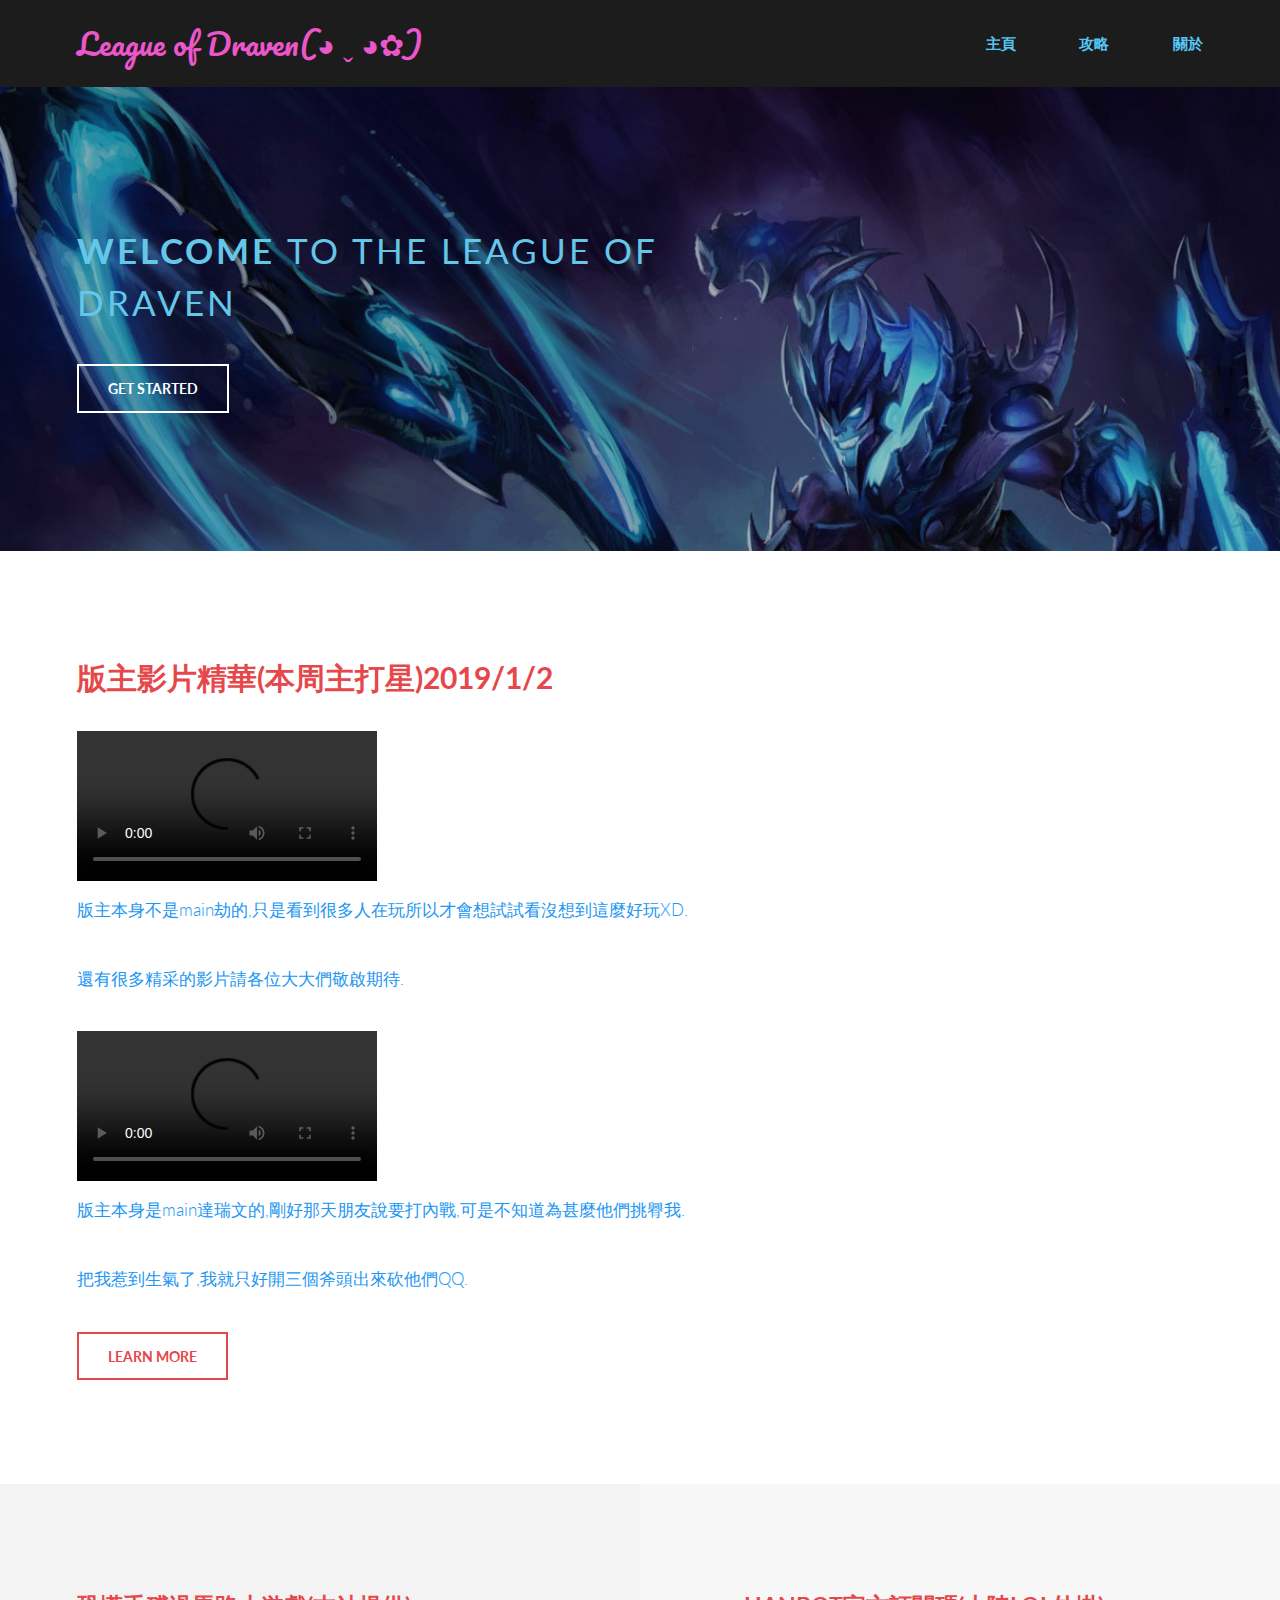
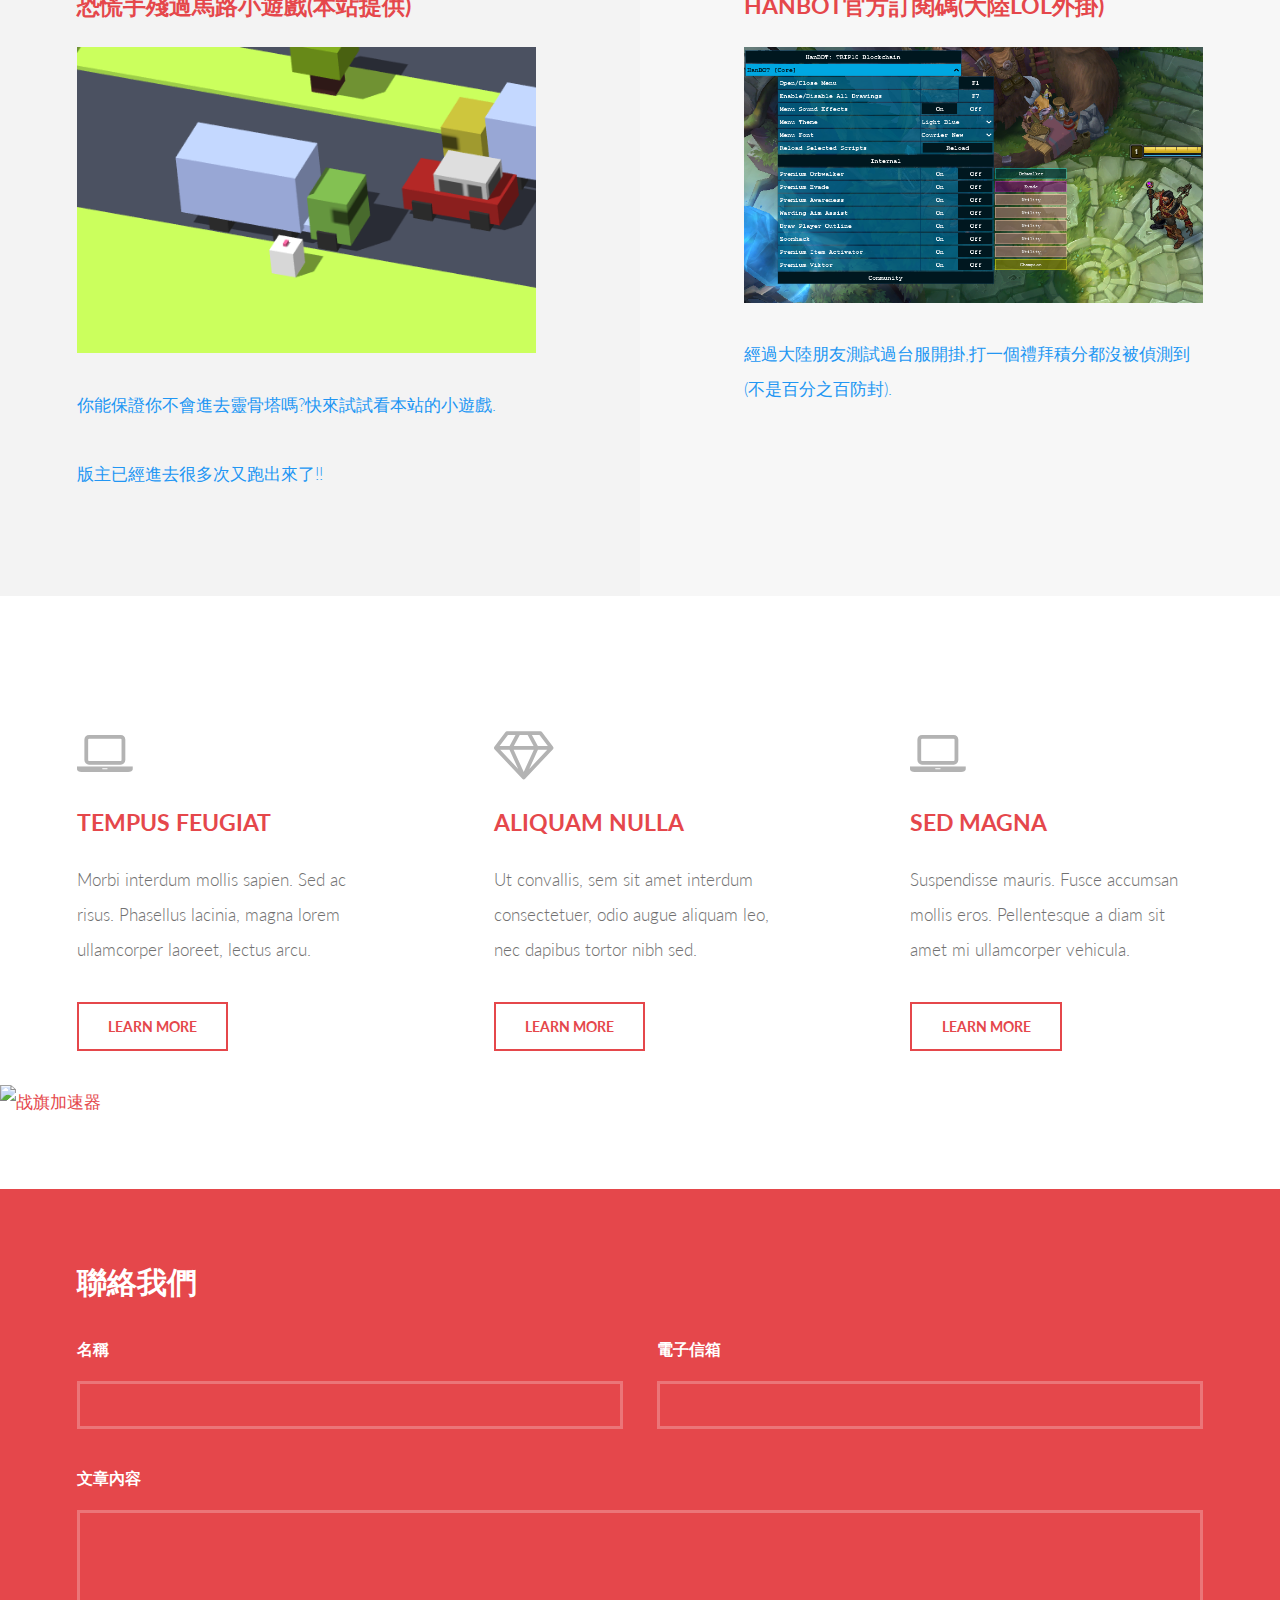
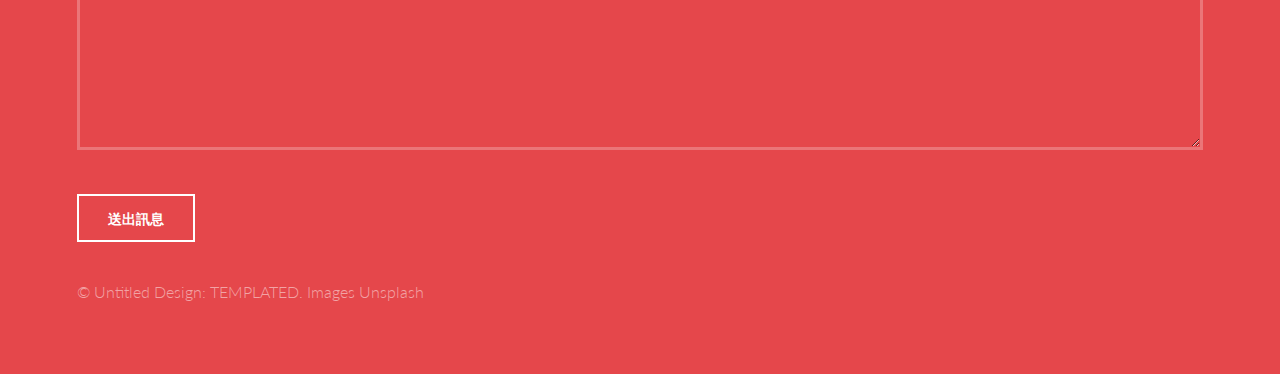
==== commit 1380f517: "02" ====
--- a/index.html
+++ b/index.html
@@ -3,6 +3,8 @@
 	Introspect by TEMPLATED
 	templated.co @templatedco
 	Released for free under the Creative Commons Attribution 3.0 license (templated.co/license)
+	878
+	696
 -->
 <html>
 	<head>
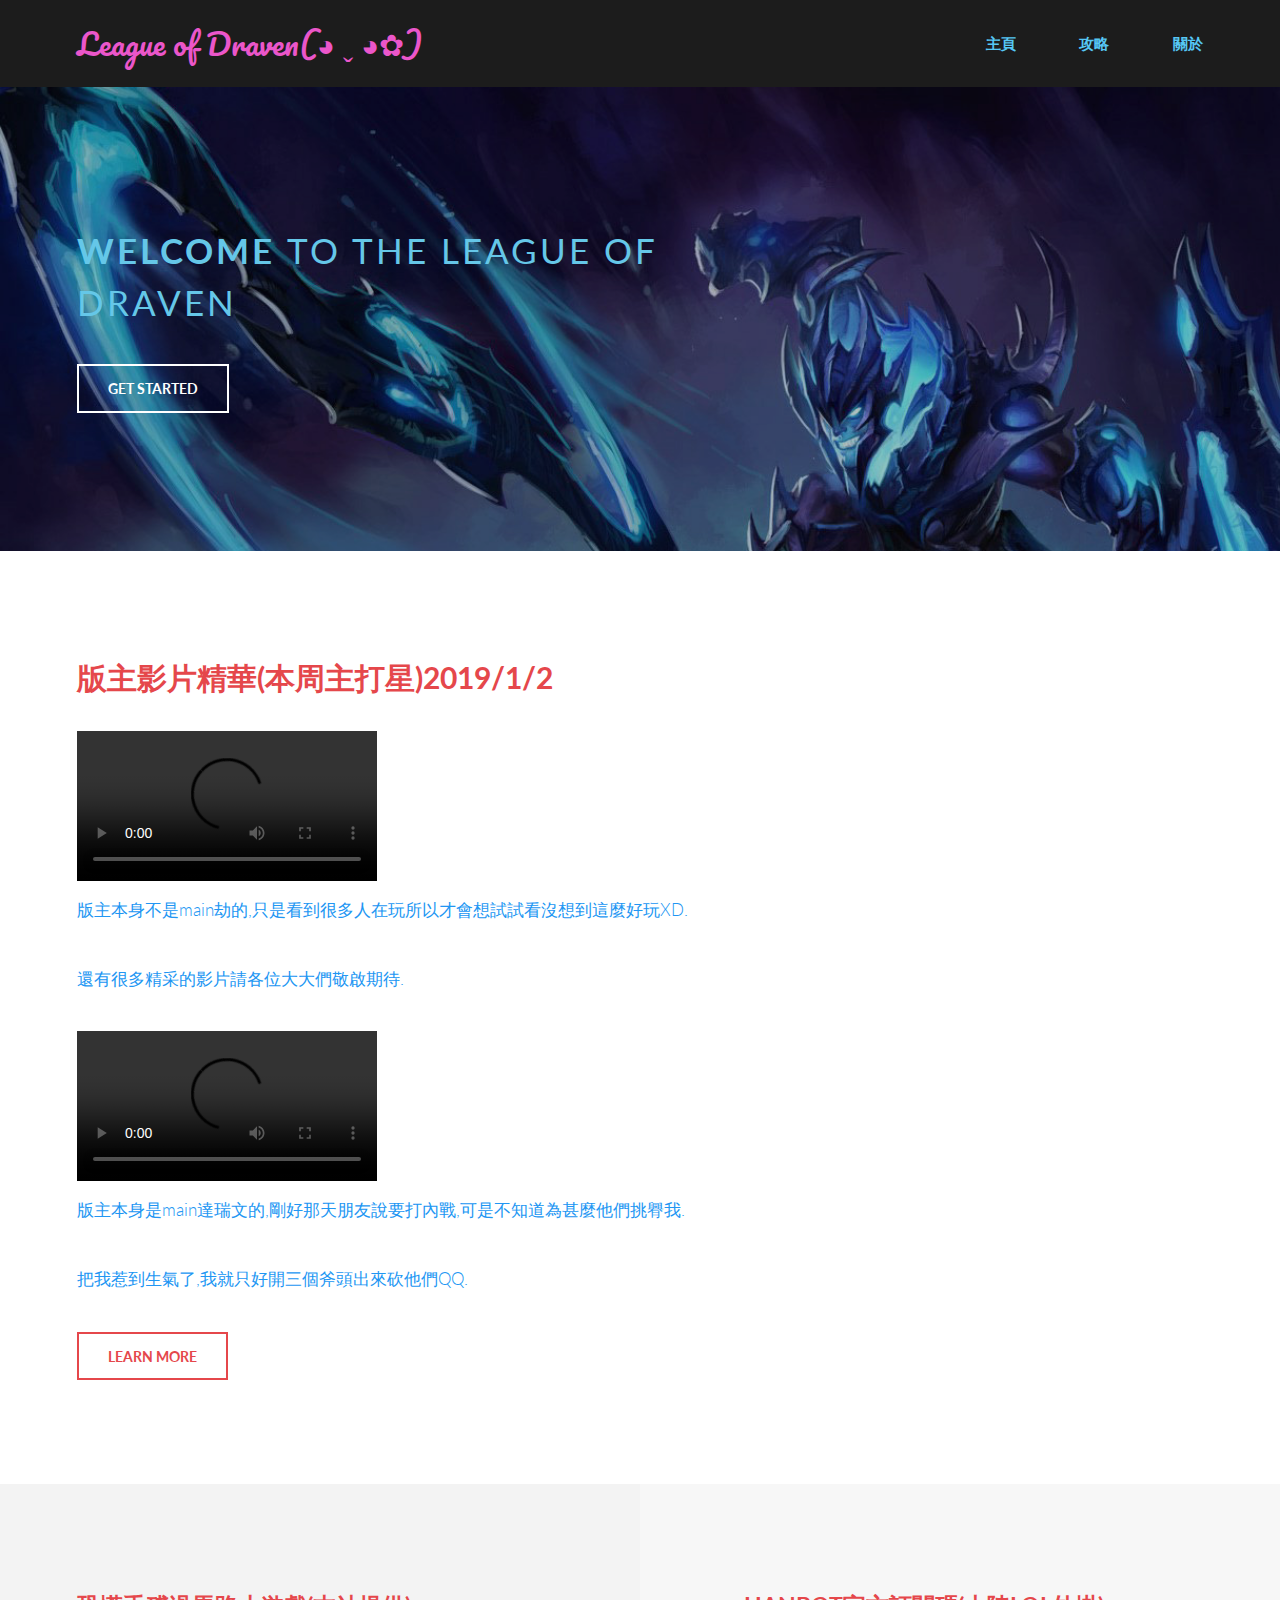
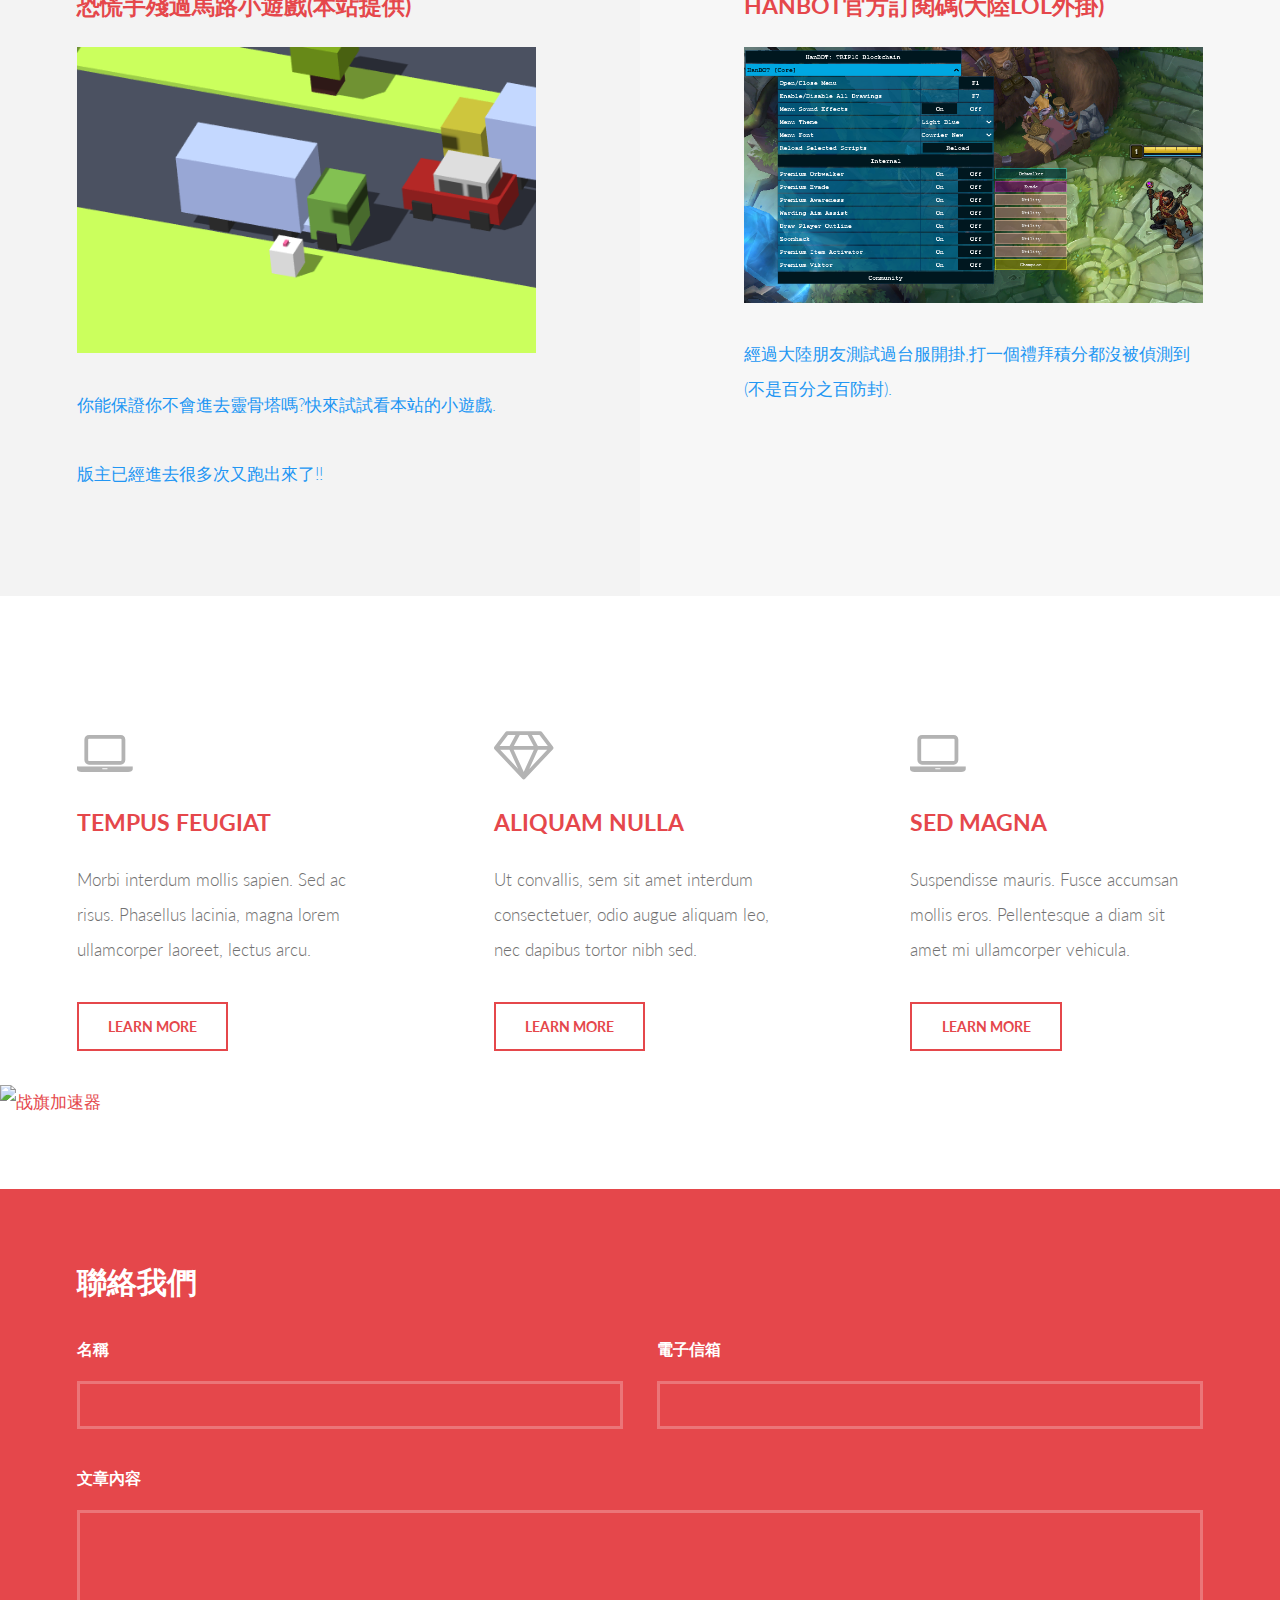
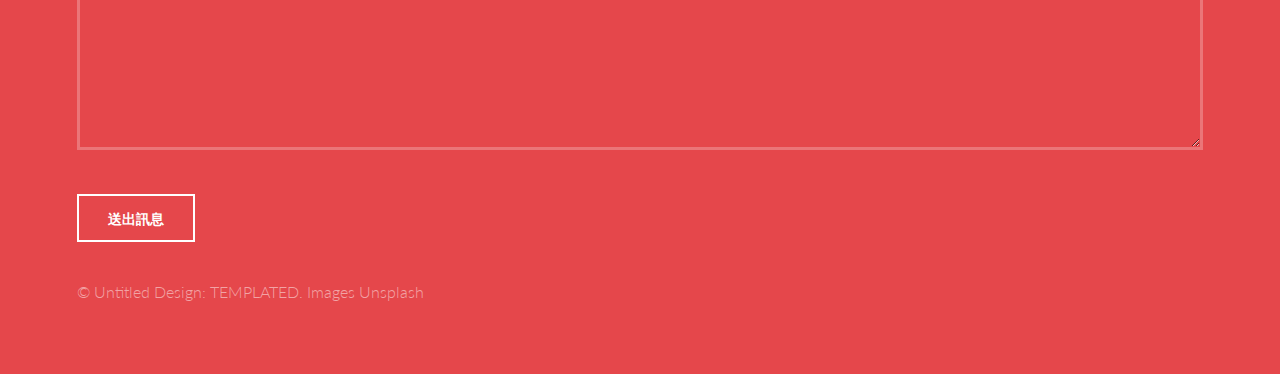
==== commit ab793742: "03" ====
--- a/index.html
+++ b/index.html
@@ -3,8 +3,6 @@
 	Introspect by TEMPLATED
 	templated.co @templatedco
 	Released for free under the Creative Commons Attribution 3.0 license (templated.co/license)
-	878
-	696
 -->
 <html>
 	<head>
